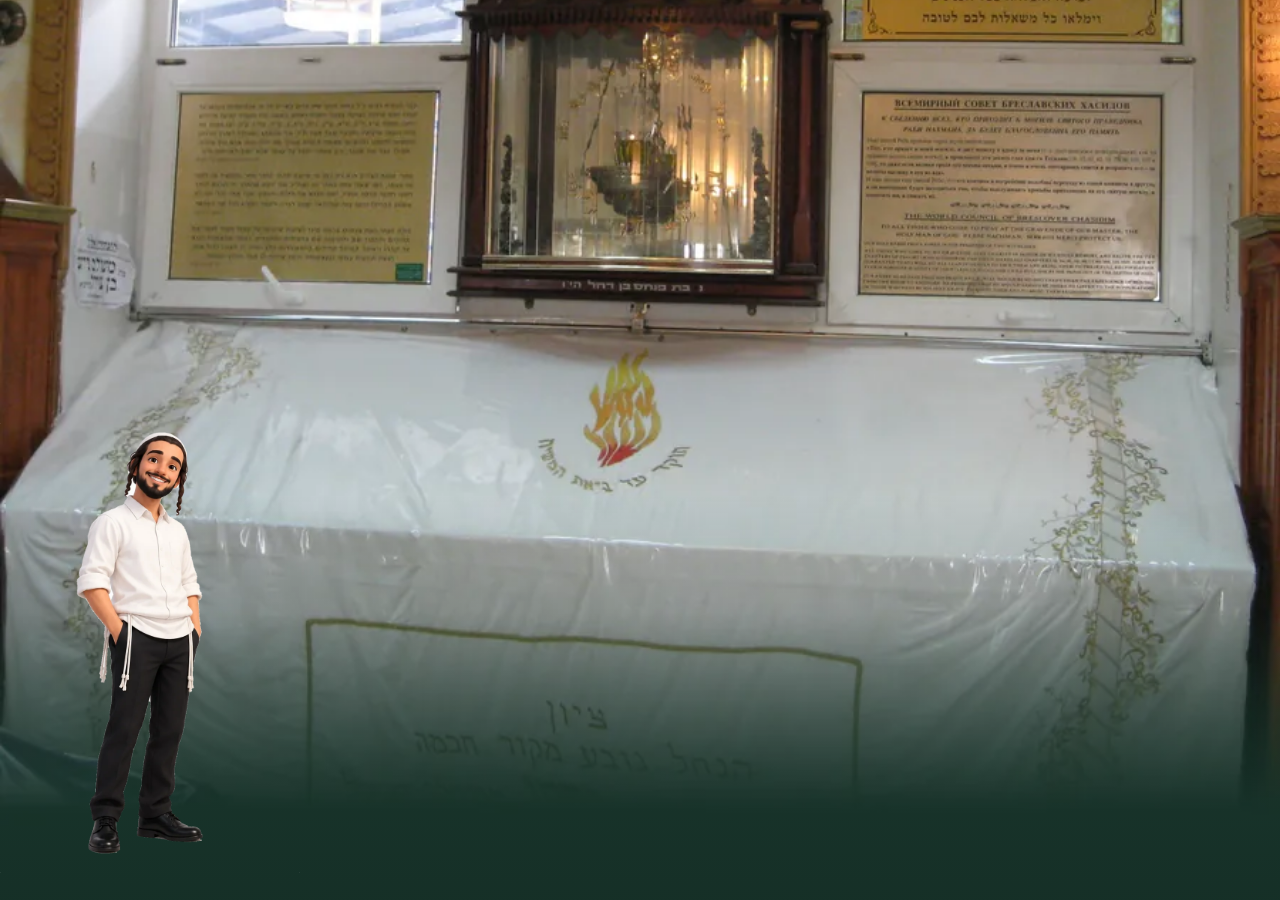
==== index.html @ 5dc8d41c "Site construit depuis 2afda8a347c8e7535dade6f2050751f21b7c078f (main)" ====
<!doctype html>
<html lang="fr" data-mode="auto" data-fond="vert" data-accent="vert">
<head>
  <meta charset="utf-8">
  <meta name="viewport" content="width=device-width, initial-scale=1, viewport-fit=cover">
  <!-- Aucune ressource ne vient d'ailleurs que de ce site : rien ne quitte le téléphone.
       'unsafe-inline' pour les styles seulement : WebKit refuse sinon les styles
       internes de son propre lecteur audio. Un style ne charge rien hors du site. -->
  <meta http-equiv="Content-Security-Policy"
        content="default-src 'self'; img-src 'self' data:; media-src 'self' blob:; style-src 'self' 'unsafe-inline'; script-src 'self'; connect-src 'self' https://api.adsbdb.com; object-src 'none'; base-uri 'self'; form-action 'none'">
  <meta name="referrer" content="no-referrer">
  <title>MyHitbodedut</title>
  <meta name="apple-mobile-web-app-capable" content="yes">
  <meta name="mobile-web-app-capable" content="yes">
  <meta name="apple-mobile-web-app-title" content="MyHitbodedut">
  <meta name="apple-mobile-web-app-status-bar-style" content="default">
  <meta name="theme-color" content="#F4F7F2" media="(prefers-color-scheme: light)">
  <meta name="theme-color" content="#101A16" media="(prefers-color-scheme: dark)">
  <link rel="manifest" href="manifest.webmanifest">
  <link rel="apple-touch-icon" href="icones/apple-touch-icon.png">
  <link rel="icon" href="icones/icon-192.png">
  <link rel="stylesheet" href="palettes.css">
  <link rel="stylesheet" href="app.css">
  <script type="module" src="js/app.js"></script>
</head>
<body>
  <!-- L'écran d'ouverture (15/10) : le 'hassid devant le tziyoun de Rabbi Na'hman, une seconde
       et demie, au démarrage seulement (app.js). Photo : façade du היכל הציון, fournie par
       le porteur le 15/10 (retouchée par IA). -->
  <div id="ouverture" aria-hidden="true"><img class="fond" src="img/scene_ouverture_tombe.webp" alt=""><img class="hassid" src="img/char_debout.webp" alt=""></div>
  <div id="app"></div>
  <noscript>MyHitbodedut</noscript>
</body>
</html>
---- palettes.css ----
/* Construit par web/tools/palettes.mjs depuis les ressources Android. Ne pas modifier. */
:root {
  --brand: #16775A;
  --brand-dark: #173C32;
  --mint: #DFF5E8;
  --ouverture: #DFF5E8;
  --ouverture-fond: #1E3A30;
  --warning: #A8561F;
  --ink: #172B27;
  --muted: #5E706A;
  --paper: #F4F7F2;
  --card: #FFFFFF;
  --line: #DCE7DF;
  --white: #FFFFFF;
  --on-brand: #FFFFFF;
  --on-plate: #16775A;
  --stage-soft: #F1FAF4;
  --day-done: #16775A;
  --day-todo: #EDF2EE;
  --day-exempt: #F3EEE2;
  --ring-week: #2E7DB3;
  --ring-streak: #B8780F;
  --ring-week-on-dark: #8CCBF2;
  --ring-streak-on-dark: #F0C46A;
  --warning-wash: rgba(198, 107, 45, 0.122);
  --lecture-nuit-fond: #000000;
  --lecture-nuit-texte: #F2F0EA;
  --lecture-nuit-discret: #A3A8A5;
  --lecture-nuit-titre: #D6C28C;
  --danger: #B3261E;
  --boussole-or: #B8891A;
  --icone-fond-vert: #DFF5E8;
  --icone-fond-bleu: #DDEBFA;
  --icone-fond-violet: #ECE3F7;
  --icone-fond-bordeaux: #F8E1E5;
  --icone-fond-ambre: #FBEFD6;
  --icone-fond-turquoise: #D9F3F5;
}
@media (prefers-color-scheme: dark) {
:root[data-mode="auto"] {
  --brand: #6CD3A8;
  --warning: #E8A062;
  --ink: #E6EFE9;
  --muted: #9CB0A6;
  --paper: #101A16;
  --card: #1A2B24;
  --line: #2C4239;
  --on-brand: #0D1A15;
  --day-todo: #22382F;
  --day-exempt: #36322A;
  --warning-wash: rgba(232, 160, 98, 0.200);
  --ring-week: #6FB7E8;
  --ring-streak: #E8B45C;
  --danger: #F2B8B5;
  --boussole-or: #E0B84A;
}
}
:root[data-mode="sombre"] {
  --brand: #6CD3A8;
  --warning: #E8A062;
  --ink: #E6EFE9;
  --muted: #9CB0A6;
  --paper: #101A16;
  --card: #1A2B24;
  --line: #2C4239;
  --on-brand: #0D1A15;
  --day-todo: #22382F;
  --day-exempt: #36322A;
  --warning-wash: rgba(232, 160, 98, 0.200);
  --ring-week: #6FB7E8;
  --ring-streak: #E8B45C;
  --danger: #F2B8B5;
  --boussole-or: #E0B84A;
}
:root[data-fond="blanc"] {
  --paper: #F5F5F5;
  --card: #FFFFFF;
  --line: #E2E2E2;
  --ink: #1C1C1E;
  --muted: #6B6B70;
  --day-todo: #EEEEEE;
}
@media (prefers-color-scheme: dark) {
:root[data-mode="auto"][data-fond="blanc"] {
  --paper: #121212;
  --card: #1E1E1E;
  --line: #333333;
  --ink: #EDEDED;
  --muted: #A3A3A3;
  --day-todo: #2A2A2A;
}
}
:root[data-mode="sombre"][data-fond="blanc"] {
  --paper: #121212;
  --card: #1E1E1E;
  --line: #333333;
  --ink: #EDEDED;
  --muted: #A3A3A3;
  --day-todo: #2A2A2A;
}
:root[data-fond="sable"] {
  --paper: #F7F1E6;
  --card: #FFFCF6;
  --line: #E8DDCB;
  --ink: #2B241A;
  --muted: #75695A;
  --day-todo: #F0E8DA;
}
@media (prefers-color-scheme: dark) {
:root[data-mode="auto"][data-fond="sable"] {
  --paper: #17130D;
  --card: #241E16;
  --line: #3A3125;
  --ink: #EFE7DA;
  --muted: #B3A792;
  --day-todo: #2E271D;
}
}
:root[data-mode="sombre"][data-fond="sable"] {
  --paper: #17130D;
  --card: #241E16;
  --line: #3A3125;
  --ink: #EFE7DA;
  --muted: #B3A792;
  --day-todo: #2E271D;
}
:root[data-fond="bleu"] {
  --paper: #F1F5FA;
  --card: #FFFFFF;
  --line: #D9E2EE;
  --ink: #16233A;
  --muted: #627187;
  --day-todo: #E8EEF6;
}
@media (prefers-color-scheme: dark) {
:root[data-mode="auto"][data-fond="bleu"] {
  --paper: #0F1621;
  --card: #18222F;
  --line: #2A3647;
  --ink: #E4EBF4;
  --muted: #9DABBD;
  --day-todo: #1F2B3B;
}
}
:root[data-mode="sombre"][data-fond="bleu"] {
  --paper: #0F1621;
  --card: #18222F;
  --line: #2A3647;
  --ink: #E4EBF4;
  --muted: #9DABBD;
  --day-todo: #1F2B3B;
}
:root[data-fond="rose"] {
  --paper: #FAF2F3;
  --card: #FFFFFF;
  --line: #EEDCE0;
  --ink: #2E1A1E;
  --muted: #80646A;
  --day-todo: #F5E8EA;
}
@media (prefers-color-scheme: dark) {
:root[data-mode="auto"][data-fond="rose"] {
  --paper: #1A1113;
  --card: #261A1D;
  --line: #3D2A2F;
  --ink: #F2E6E8;
  --muted: #BAA0A6;
  --day-todo: #30222A;
}
}
:root[data-mode="sombre"][data-fond="rose"] {
  --paper: #1A1113;
  --card: #261A1D;
  --line: #3D2A2F;
  --ink: #F2E6E8;
  --muted: #BAA0A6;
  --day-todo: #30222A;
}
:root[data-fond="contraste"] {
  --paper: #FFFFFF;
  --card: #FFFFFF;
  --line: #767676;
  --ink: #000000;
  --muted: #2B2B2B;
  --day-todo: #E6E6E6;
}
@media (prefers-color-scheme: dark) {
:root[data-mode="auto"][data-fond="contraste"] {
  --paper: #000000;
  --card: #0A0A0A;
  --line: #8C8C8C;
  --ink: #FFFFFF;
  --muted: #DADADA;
  --day-todo: #1C1C1C;
}
}
:root[data-mode="sombre"][data-fond="contraste"] {
  --paper: #000000;
  --card: #0A0A0A;
  --line: #8C8C8C;
  --ink: #FFFFFF;
  --muted: #DADADA;
  --day-todo: #1C1C1C;
}
:root[data-accent="bleu"] {
  --brand: #1D5FA8;
  --brand-dark: #16304F;
  --mint: #DDEBFA;
  --on-brand: #FFFFFF;
  --on-plate: #1D5FA8;
  --stage-soft: #F1F6FD;
  --day-done: #1D5FA8;
}
@media (prefers-color-scheme: dark) {
:root[data-mode="auto"][data-accent="bleu"] {
  --brand: #8AB8F0;
  --brand-dark: #16304F;
  --mint: #DDEBFA;
  --on-brand: #0B1830;
  --on-plate: #1D5FA8;
  --stage-soft: #F1F6FD;
  --day-done: #1D5FA8;
}
}
:root[data-mode="sombre"][data-accent="bleu"] {
  --brand: #8AB8F0;
  --brand-dark: #16304F;
  --mint: #DDEBFA;
  --on-brand: #0B1830;
  --on-plate: #1D5FA8;
  --stage-soft: #F1F6FD;
  --day-done: #1D5FA8;
}
:root[data-accent="violet"] {
  --brand: #6A3FA0;
  --brand-dark: #33224D;
  --mint: #ECE3F7;
  --on-brand: #FFFFFF;
  --on-plate: #6A3FA0;
  --stage-soft: #F7F2FC;
  --day-done: #6A3FA0;
}
@media (prefers-color-scheme: dark) {
:root[data-mode="auto"][data-accent="violet"] {
  --brand: #C3A6EC;
  --brand-dark: #33224D;
  --mint: #ECE3F7;
  --on-brand: #1A1030;
  --on-plate: #6A3FA0;
  --stage-soft: #F7F2FC;
  --day-done: #6A3FA0;
}
}
:root[data-mode="sombre"][data-accent="violet"] {
  --brand: #C3A6EC;
  --brand-dark: #33224D;
  --mint: #ECE3F7;
  --on-brand: #1A1030;
  --on-plate: #6A3FA0;
  --stage-soft: #F7F2FC;
  --day-done: #6A3FA0;
}
:root[data-accent="bordeaux"] {
  --brand: #9B2C3F;
  --brand-dark: #4A1820;
  --mint: #F8E1E5;
  --on-brand: #FFFFFF;
  --on-plate: #9B2C3F;
  --stage-soft: #FDF3F5;
  --day-done: #9B2C3F;
}
@media (prefers-color-scheme: dark) {
:root[data-mode="auto"][data-accent="bordeaux"] {
  --brand: #F09AAA;
  --brand-dark: #4A1820;
  --mint: #F8E1E5;
  --on-brand: #2A0A10;
  --on-plate: #9B2C3F;
  --stage-soft: #FDF3F5;
  --day-done: #9B2C3F;
}
}
:root[data-mode="sombre"][data-accent="bordeaux"] {
  --brand: #F09AAA;
  --brand-dark: #4A1820;
  --mint: #F8E1E5;
  --on-brand: #2A0A10;
  --on-plate: #9B2C3F;
  --stage-soft: #FDF3F5;
  --day-done: #9B2C3F;
}
:root[data-accent="ambre"] {
  --brand: #8A5700;
  --brand-dark: #4A3410;
  --mint: #FBEFD6;
  --on-brand: #FFFFFF;
  --on-plate: #8A5700;
  --stage-soft: #FEF9EE;
  --day-done: #8A5700;
}
@media (prefers-color-scheme: dark) {
:root[data-mode="auto"][data-accent="ambre"] {
  --brand: #F2C46B;
  --brand-dark: #4A3410;
  --mint: #FBEFD6;
  --on-brand: #2A1D05;
  --on-plate: #8A5700;
  --stage-soft: #FEF9EE;
  --day-done: #8A5700;
}
}
:root[data-mode="sombre"][data-accent="ambre"] {
  --brand: #F2C46B;
  --brand-dark: #4A3410;
  --mint: #FBEFD6;
  --on-brand: #2A1D05;
  --on-plate: #8A5700;
  --stage-soft: #FEF9EE;
  --day-done: #8A5700;
}
:root[data-accent="turquoise"] {
  --brand: #0B6E77;
  --brand-dark: #11393D;
  --mint: #D9F3F5;
  --on-brand: #FFFFFF;
  --on-plate: #0B6E77;
  --stage-soft: #F0FAFB;
  --day-done: #0B6E77;
}
@media (prefers-color-scheme: dark) {
:root[data-mode="auto"][data-accent="turquoise"] {
  --brand: #6FD6DE;
  --brand-dark: #11393D;
  --mint: #D9F3F5;
  --on-brand: #062426;
  --on-plate: #0B6E77;
  --stage-soft: #F0FAFB;
  --day-done: #0B6E77;
}
}
:root[data-mode="sombre"][data-accent="turquoise"] {
  --brand: #6FD6DE;
  --brand-dark: #11393D;
  --mint: #D9F3F5;
  --on-brand: #062426;
  --on-plate: #0B6E77;
  --stage-soft: #F0FAFB;
  --day-done: #0B6E77;
}
---- app.css ----
/*
  L'apparence de l'application Android, en CSS. Les couleurs viennent de
  palettes.css (construit depuis colors.xml et palettes.xml) ; les mesures
  reprennent les dp d'Android en px CSS, qui ont la même taille à l'œil.

  Aucune police n'est chargée : celle du système, comme sur Android. Sur
  iPhone, l'hébreu s'affiche ainsi dans la police hébraïque d'iOS.
*/

/* La police des textes saints en hébreu (res/font/hebreu_serif.xml) : Noto Serif Hebrew,
   SIL Open Font License 1.1 (polices/OFL-NotoSerifHebrew.txt). */
/* La police des textes (12/10), au choix dans le bouton « Aa » : voir appliquerPolice (app.js). */
:root { --police-texte: "Hebreu Serif", "Noto Serif Hebrew", "Times New Roman", serif; }
@font-face { font-family: "Hebreu Serif"; font-weight: 400; font-display: swap; src: url(polices/hebreu_serif_regular.woff2) format("woff2"); }
/* Les lignes d'état de l'accueil (10/10) : Varela Round, fichier d'origine, OFL (polices/OFL-VarelaRound.txt). */
@font-face { font-family: "Varela Round"; font-weight: 400; font-display: swap; src: url(polices/varela_round.ttf) format("truetype"); }
@font-face { font-family: "Hebreu Serif"; font-weight: 700; font-display: swap; src: url(polices/hebreu_serif_bold.woff2) format("woff2"); }
@font-face { font-family: "Frank Ruhl Libre"; font-weight: 300 900; font-display: swap; src: url(polices/frank_ruhl.ttf) format("truetype"); }
@font-face { font-family: "David Libre"; font-weight: 400; font-display: swap; src: url(polices/david_libre.ttf) format("truetype"); }
@font-face { font-family: "David Libre"; font-weight: 700; font-display: swap; src: url(polices/david_libre_bold.ttf) format("truetype"); }
@font-face { font-family: "Noto Rashi Hebrew"; font-weight: 100 900; font-display: swap; src: url(polices/noto_rashi.ttf) format("truetype"); }
@font-face { font-family: "Miriam Libre"; font-weight: 400 700; font-display: swap; src: url(polices/miriam_libre.ttf) format("truetype"); }
.statut:not(.titre), .serie, .detail { font-family: "Varela Round", system-ui, sans-serif; }
.chizuk-he, .lecture .psaume, .lecture .psaume-titre, .siddour .priere, .siddour .consigne, .nom-he, .signet { font-family: var(--police-texte); }

* { box-sizing: border-box; }

:root { color-scheme: light; }
:root[data-mode="sombre"] { color-scheme: dark; }
@media (prefers-color-scheme: dark) { :root[data-mode="auto"] { color-scheme: dark; } }

html, body { margin: 0; height: 100%; }
body {
  background: var(--paper);
  color: var(--ink);
  font: 15px/1.4 -apple-system, BlinkMacSystemFont, "Segoe UI", Roboto, "Noto Sans Hebrew", "Arial Hebrew", sans-serif;
  -webkit-text-size-adjust: 100%;
  -webkit-tap-highlight-color: transparent;
  overscroll-behavior: none;
  /* Un appui long ne sélectionne pas le texte (Copier, Rechercher…) : comme
     sur Android, les textes de l'application se lisent, ils ne se copient pas. */
  -webkit-user-select: none;
  user-select: none;
  -webkit-touch-callout: none;
}
input, textarea { -webkit-user-select: text; user-select: text; }
button { font: inherit; color: inherit; }

#app { height: 100%; display: flex; flex-direction: column; }

/* --- Écran et défilement ------------------------------------------------- */
.ecran { flex: 1; display: flex; flex-direction: column; min-height: 0; }
.defile {
  /* overflow-x : en hébreu, sous Safari, la zone débordait de quelques pixels en largeur
     (barre horizontale sur Mac, page qui glisse de côté sur iPhone) — vu le 03/11. Seule la
     page défile en hauteur ; les rangées qui défilent de côté le font chacune chez elle. */
  flex: 1; overflow-y: auto; overflow-x: hidden; -webkit-overflow-scrolling: touch;
  padding-top: env(safe-area-inset-top);
}
.contenu {
  width: 100%; max-width: 560px; margin: 0 auto;
  padding: 20px calc(16px + env(safe-area-inset-right)) 24px calc(16px + env(safe-area-inset-left));
}
[hidden] { display: none !important; }

/* --- En-tête d'un écran secondaire ---------------------------------------- */
.barre {
  display: flex; align-items: center; gap: 4px;
  padding: calc(8px + env(safe-area-inset-top)) 8px 4px;
  max-width: 560px; margin: 0 auto; width: 100%;
}
.barre h1 { font-size: 22px; margin: 0; font-weight: 700; }
.retour {
  width: 44px; height: 44px; border: 0; background: none; border-radius: 20px;
  display: grid; place-items: center; cursor: pointer; color: var(--brand);
}
.retour::before {
  content: ""; width: 22px; height: 22px; background: currentColor;
  -webkit-mask: url(icones/ic_chevron.svg) center / contain no-repeat;
  mask: url(icones/ic_chevron.svg) center / contain no-repeat;
  transform: scaleX(-1);
}
[dir="rtl"] .retour::before { transform: none; }

/* --- Accueil -------------------------------------------------------------------- */
.marque { color: var(--muted); font-size: 13px; letter-spacing: 0.08em; }
.salut { margin-top: 8px; font-size: 26px; font-weight: 700; }
.statut { margin-top: 4px; color: var(--muted); font-size: 15px; }
.statut.titre { color: var(--ink); font-size: 20px; font-weight: 700; }
.serie { display: flex; gap: 8px; color: var(--muted); font-size: 15px; }
.serie { font-variant-numeric: tabular-nums; }
.serie .separateur { flex: none; }
/* La ligne de série passe à la ligne plutôt que d'être coupée (comme status_total, Android). */
.serie { flex-wrap: wrap; row-gap: 0; }
.serie .total { flex: 0 1 auto; min-width: 0; }
.detail { margin-top: 4px; color: var(--brand); font-size: 16px; }

.jauge { position: relative; width: 260px; height: 260px; margin: 18px auto 0; }
/* Écran haut : les anneaux prennent la place libre (values-h720dp). */
@media (min-height: 720px) { .jauge { width: 292px; height: 292px; } .jauge .plaque { inset: 38px; } }
/* Écran bas (iPhone SE, petits Android ; 15/10) : des anneaux plus petits, pour
   que « Commencer » se voie au-dessus des onglets sans défiler. */
@media (max-height: 640px) {
  .jauge { width: 176px; height: 176px; margin-top: 4px; } .jauge .plaque { inset: 26px; padding: 4px 8px 0px; }
  /* Le titre de l'accueil sur deux lignes au plus (polices du CI, plus larges : 15/10). */
  .statut.titre { font-size: 18px; }
}
.jauge svg { position: absolute; inset: 0; width: 100%; height: 100%; }
[dir="rtl"] .jauge svg { transform: scaleX(-1); }
.jauge .piste { stroke: var(--day-todo); }
/* La piste vide prend la couleur de son anneau, très pâle (AnneauxDessin.TEINTE_PISTE). */
.jauge .anneau-jour .piste { stroke: color-mix(in srgb, var(--brand) 22%, var(--day-todo)); }
.jauge .anneau-semaine .piste { stroke: color-mix(in srgb, var(--ring-week) 22%, var(--day-todo)); }
.jauge .anneau-serie .piste { stroke: color-mix(in srgb, var(--ring-streak) 22%, var(--day-todo)); }
.jauge .anneau-jour .arc { stroke: var(--brand); }
.jauge .anneau-semaine .arc { stroke: var(--ring-week); }
.jauge .anneau-serie .arc { stroke: var(--ring-streak); }
.jauge .arc.second-tour { filter: brightness(0.72); }
.jauge .anneau.efface { opacity: 0.28; }
.jauge .anneau { transition: opacity 250ms; cursor: pointer; }
.jauge .arc { transition: stroke-dashoffset 900ms cubic-bezier(0.2, 0.7, 0.3, 1); }
@media (prefers-reduced-motion: reduce) { .jauge .arc, .jauge .anneau { transition: none; } }
/* 34px : trois anneaux de 8, deux écarts de 3, et un peu d'air. */
.plaque {
  position: absolute; inset: 34px; border-radius: 50%; overflow: hidden; border: 0;
  background: var(--stage-soft); padding: 12px 12px 4px; cursor: pointer;
}
.plaque img { width: 100%; height: 100%; object-fit: contain; display: block; transform-origin: 50% 100%; }
.plaque img.salut { animation: salut 640ms ease-out var(--sauts, 1); }
/* Le centre des anneaux tourne comme une pièce, et montre vos chiffres (Plaque). */
.plaque.sortie { animation: plaque-sortie 140ms ease-in forwards; }
.plaque.entree { animation: plaque-entree 200ms ease-out; }
@keyframes plaque-sortie { from { transform: perspective(600px) rotateY(0); } to { transform: perspective(600px) rotateY(90deg); } }
@keyframes plaque-entree { from { transform: perspective(600px) rotateY(-90deg); } to { transform: perspective(600px) rotateY(0); } }
.plaque .face { height: 100%; display: flex; flex-direction: column; align-items: center; justify-content: center; padding-bottom: 8px; text-align: center; }
.face-valeur { font-size: 30px; font-weight: 700; line-height: 1.1; color: var(--ink); white-space: nowrap; font-variant-numeric: tabular-nums; }
.face-valeur.valeur-jour { color: var(--brand); }
.face-valeur.valeur-semaine { color: var(--ring-week); }
.face-valeur.valeur-serie { color: var(--ring-streak); }
.face-legende { margin-top: 0px; font-size: 12px; line-height: 1.3; color: var(--muted); }
/* La fête d'un anneau fermé : la jauge bat deux fois. */
.jauge.fete { animation: fete 440ms ease-out 2; }
@keyframes fete {
  0% { transform: none; }
  40% { transform: scale(1.07); }
  100% { transform: none; }
}
@media (prefers-reduced-motion: reduce) { .jauge.fete { animation: none; } }
@keyframes salut {
  0% { transform: none; }
  35% { transform: translateY(-10px) scale(1.04, 1.06) rotate(-3deg); }
  70% { transform: translateY(0) rotate(3deg); }
  100% { transform: none; }
}
@media (prefers-reduced-motion: reduce) { .plaque img.salut { animation: none; } }
.jauge-legende { margin-top: 4px; text-align: center; color: var(--muted); font-size: 16px; }
.jauge-legende.legende-jour { color: var(--brand); }
.jauge-legende.legende-semaine { color: var(--ring-week); }
.jauge-legende.legende-serie { color: var(--ring-streak); }

.principal {
  display: block; width: 100%; margin-top: 16px; padding: 16px 16px;
  border: 0; border-radius: 999px; background: var(--brand); color: var(--on-brand);
  font-size: 17px; font-weight: 600; cursor: pointer;
}
.principal:active { filter: brightness(0.92); }

.pastilles {
  display: flex; gap: 8px; margin: 12px -16px 0; padding: 0 16px;
  overflow-x: auto; scrollbar-width: none;
  /* Un fondu aux bords : la rangée qui déborde se lit comme une rangée qui défile. */
  -webkit-mask-image: linear-gradient(to right, transparent 0, #000 16px, #000 calc(100% - 28px), transparent 100%);
  mask-image: linear-gradient(to right, transparent 0, #000 16px, #000 calc(100% - 28px), transparent 100%);
}
.pastilles::-webkit-scrollbar { display: none; }
.pastille {
  flex: none; display: flex; align-items: center; gap: 4px; min-height: 40px; padding: 0 12px;
  border: 1px solid var(--line); border-radius: 999px; background: var(--card); cursor: pointer;
  font-size: 13px;
}
.pastille .libelle { color: var(--muted); }
.pastille .valeur {
  color: var(--brand); font-weight: 700; max-width: 160px;
  overflow: hidden; text-overflow: ellipsis; white-space: nowrap;
}

.semaine { display: flex; margin-top: 16px; }
.jour {
  flex: 1; margin: 0 2px; padding: 8px 0; border-radius: 12px; background: var(--day-todo);
  display: flex; flex-direction: column; align-items: center;
}
.jour .nom { color: var(--muted); font-size: 11px; }
.jour .marque-jour { margin-top: 0px; color: var(--ink); font-size: 16px; font-weight: 700; min-height: 22px; font-variant-numeric: tabular-nums; }
.jour.avenir .marque-jour { color: var(--muted); }
.jour.aujourdhui { box-shadow: inset 0 0 0 1.5px var(--brand); }
.jour.fait { background: var(--day-done); }
.jour.fait .nom, .jour.fait .marque-jour { color: var(--white); }
/* Un jour fait se touche : sa durée remplace le ✓ (14/10). */
button.jour { font: inherit; border: 0; cursor: pointer; }
.jour.montre-duree .marque-jour { font-size: 13px; white-space: nowrap; }
.jour.exempte { background: var(--day-exempt); }
.jour.repos .marque-jour { color: var(--brand); }

.texte-bouton {
  display: block; width: 100%; margin-top: 4px; padding: 12px; border: 0; background: none;
  color: var(--brand); font-weight: 600; font-size: 15px; cursor: pointer; border-radius: 999px;
}

/* --- Cartes et lignes ----------------------------------------------------------- */
.titre-ecran { font-size: 24px; font-weight: 700; margin: 0; }
.section {
  margin: 16px 0 0; color: var(--muted); font-size: 12px; letter-spacing: 0.08em; text-transform: uppercase;
}
.carte {
  margin-top: 12px; padding: 8px 16px; background: var(--card);
  border: 1px solid var(--line); border-radius: 20px;
}
.section + .carte { margin-top: 8px; }
.ligne {
  display: flex; align-items: center; gap: 12px; width: 100%; min-height: 56px; padding: 8px 0;
  border: 0; background: none; text-align: start; cursor: pointer;
}
.ligne + .ligne { border-top: 1px solid var(--line); }
.ligne .corps { flex: 1; min-width: 0; }
button.corps { border: 0; background: none; padding: 0; text-align: start; cursor: pointer; }
.ligne .nom { font-size: 16px; color: var(--ink); }
.ligne .etat { font-size: 13px; color: var(--muted); margin-top: 0px; }
.chevron {
  flex: none; width: 22px; height: 22px; background: var(--brand);
  -webkit-mask: url(icones/ic_chevron.svg) center / contain no-repeat;
  mask: url(icones/ic_chevron.svg) center / contain no-repeat;
}
[dir="rtl"] .chevron { transform: scaleX(-1); }
/* Ce que la version web ne sait pas encore faire : visible, mais inerte. */
.a-venir { opacity: 0.45; pointer-events: none; }

/* --- Interrupteur, curseur ------------------------------------------------------- */
.interrupteur {
  flex: none; appearance: none; -webkit-appearance: none; margin: 0;
  width: 52px; height: 32px; border-radius: 16px; background: var(--line); position: relative; cursor: pointer;
  transition: background 150ms;
}
.interrupteur::after {
  content: ""; position: absolute; top: 4px; inset-inline-start: 4px; width: 24px; height: 24px;
  border-radius: 50%; background: var(--card); box-shadow: 0 1px 2px rgba(0, 0, 0, 0.3);
  transition: inset-inline-start 150ms;
}
.interrupteur:checked { background: var(--brand); }
.interrupteur:checked::after { inset-inline-start: 24px; background: var(--on-brand); }
input[type="range"] { width: 100%; accent-color: var(--brand); }

.indice { color: var(--muted); font-size: 13px; margin: 4px 0 0; }

/* --- Morceaux ------------------------------------------------------------------------ */
.morceau.choisi .nom { color: var(--brand); font-weight: 700; }
.ecouter {
  flex: none; border: 1px solid var(--line); background: var(--card); color: var(--brand);
  border-radius: 999px; padding: 4px 12px; font-size: 13px; font-weight: 600; cursor: pointer;
}
.ecouter[aria-pressed="true"] { background: var(--brand); color: var(--on-brand); border-color: var(--brand); }
/* Le crayon (item_track.xml) : renommer, ou retirer un morceau ajouté. */
.renommer {
  flex: none; display: grid; place-items: center; width: 44px; height: 44px; margin-inline-end: -8px;
  border: 0; border-radius: 50%; background: none; color: var(--muted); cursor: pointer;
}
.renommer svg { width: 20px; height: 20px; }
.ajouter-morceau { width: 100%; margin-top: 12px; }
.feuille input[type="password"] { margin-top: 8px; }
.feuille input[type="text"], .feuille input[type="password"] {
  width: 100%; font: inherit; font-size: 18px; padding: 12px; border-radius: 12px;
  border: 1px solid var(--line); background: var(--paper); color: var(--ink);
}
.feuille .actions .neutre { margin-inline-end: auto; }

/* --- Onglets ------------------------------------------------------------------------- */
.onglets {
  display: flex; background: var(--card); border-top: 1px solid var(--line);
  padding-bottom: env(safe-area-inset-bottom);
}
.onglets { justify-content: center; }
.onglet {
  flex: 1; max-width: 186px; display: flex; flex-direction: column; align-items: center; gap: 4px;
  padding: 8px 0 8px; border: 0; background: none; color: var(--muted); font-size: 12px; cursor: pointer;
}
.onglet .icone {
  width: 56px; height: 30px; border-radius: 12px; display: grid; place-items: center;
}
/* Cinq onglets depuis le journal (02/11) : sur le plus petit téléphone (320 px), « Aujourd’hui »
   en gras ne tenait plus dans ses 64 px. */
@media (max-width: 374px) { .onglet { font-size: 10.5px; letter-spacing: -0.01em; } }
.onglet .icone::before {
  content: ""; width: 24px; height: 24px; background: currentColor;
  -webkit-mask: var(--icone) center / contain no-repeat; mask: var(--icone) center / contain no-repeat;
}
.onglet[aria-current="page"] { color: var(--brand); font-weight: 600; }
.onglet[aria-current="page"] .icone { background: var(--line); }
.onglet[data-onglet="aujourdhui"] { --icone: url(icones/ic_nav_today_off.svg); }
.onglet[data-onglet="textes"] { --icone: url(icones/ic_nav_texts_off.svg); }
.onglet[data-onglet="journal"] { --icone: url(icones/ic_nav_journal_off.svg); }
.onglet[data-onglet="reglages"] { --icone: url(icones/ic_nav_settings_off.svg); }
.onglet[data-onglet="zmanim"] { --icone: url(icones/ic_nav_zmanim_off.svg); }
/* L'onglet actif : le dessin plein (ic_nav_*_on), comme sur Android. */
.onglet[aria-current="page"][data-onglet="aujourdhui"] { --icone: url(icones/ic_nav_today_on.svg); }
.onglet[aria-current="page"][data-onglet="textes"] { --icone: url(icones/ic_nav_texts_on.svg); }
.onglet[aria-current="page"][data-onglet="journal"] { --icone: url(icones/ic_nav_journal_on.svg); }
.onglet[aria-current="page"][data-onglet="reglages"] { --icone: url(icones/ic_nav_settings_on.svg); }

/* Grand écran (tablette couchée, ordinateur) : les onglets passent en colonne
   sur le côté, au début de la ligne (à droite en hébreu), et l'accueil
   s'élargit. Sur téléphone, rien ne change : la barre reste en bas, ses
   onglets resserrés au milieu comme le contenu. */
/* Le téléphone couché y a droit aussi : la hauteur y est trop rare pour une barre en bas. */
@media (min-width: 900px), (orientation: landscape) and (max-height: 500px) {
  .ecran.avec-onglets { flex-direction: row; }
  .ecran.avec-onglets .onglets {
    order: -1; flex: none; flex-direction: column; justify-content: flex-start; gap: 8px; width: 104px;
    border-top: 0; border-inline-end: 1px solid var(--line);
    padding: calc(20px + env(safe-area-inset-top)) 0 calc(12px + env(safe-area-inset-bottom));
    padding-inline-start: env(safe-area-inset-left);
  }
  .ecran.avec-onglets .onglet { flex: none; max-width: none; padding: 8px 0; }
  .ecran.avec-onglets .contenu { max-width: 720px; }
  .toast { bottom: calc(24px + env(safe-area-inset-bottom)); }
}

/* Téléphone couché : les anneaux à côté de l'en-tête et des actions, pour que
   le bouton « Commencer » se voie sans faire défiler. */
@media (orientation: landscape) and (max-height: 500px) {
  .accueil {
    /* Colonne des anneaux bornée (15/10) : « auto » la calait sur la légende la plus longue,
       sans retour à la ligne, et l'en-tête de droite se retrouvait écrasé (WebKit, CI). */
    display: grid; grid-template-columns: minmax(0, 220px) minmax(0, 1fr); grid-template-areas: "jauge tete" "jauge actions";
    column-gap: 24px; align-items: start; padding-top: 12px; padding-bottom: 12px;
  }
  .accueil-tete { grid-area: tete; }
  .accueil-jauge { grid-area: jauge; align-self: center; }
  .accueil-actions { grid-area: actions; }
  .accueil .jauge { width: 196px; height: 196px; margin-top: 0; }
  .accueil .jauge .plaque { inset: 30px; }
  .accueil .principal { margin-top: 12px; padding-block: 12px; }
  .accueil .semaine { margin-top: 12px; }

  /* La séance : la scène et le minuteur à gauche ; à droite, le bouton
     principal d'abord, puis les durées, et le mot de chizuk en dernier. */
  .seance .contenu { display: grid; grid-template-columns: minmax(0, 1fr) minmax(0, 1fr); column-gap: 24px; align-items: start; }
  .seance-actions { padding-top: 16px; }
  .seance-actions .principal { margin-top: 0; }
  .seance-actions .durees { margin-top: 12px; }

  /* Le bravo : la scène de danse se resserre pour laisser voir « Continuer ». */
  .bravo .scene.danse { min-height: 150px; }
}

/* --- Feuille de choix (les AlertDialog d'Android) --------------------------------------- */
.voile {
  position: fixed; inset: 0; background: rgba(0, 0, 0, 0.4); display: flex; align-items: flex-end;
  justify-content: center; z-index: 45; /* au-dessus du mini-lecteur (30) et des écrans plein cadre (40) */
}
.feuille {
  width: 100%; max-width: 560px; max-height: 80%; overflow-y: auto; background: var(--card);
  border-radius: 20px 20px 0 0; padding: 18px 18px calc(12px + env(safe-area-inset-bottom));
}
.feuille h2 { font-size: 18px; margin: 0 0 8px; }
.feuille .choix {
  display: block; width: 100%; text-align: start; padding: 12px 4px; border: 0; background: none;
  font-size: 16px; cursor: pointer; border-top: 1px solid var(--line);
}
.feuille .choix[aria-checked="true"] { color: var(--brand); font-weight: 700; }
.feuille input[type="number"] {
  width: 100%; font: inherit; font-size: 18px; padding: 12px; border-radius: 12px;
  border: 1px solid var(--line); background: var(--paper); color: var(--ink);
}
.feuille .actions { display: flex; justify-content: flex-end; gap: 8px; margin-top: 12px; }
.feuille .actions button {
  border: 0; background: none; color: var(--brand); font-weight: 600; padding: 8px 12px; min-height: 44px; cursor: pointer;
}

/* --- Séance (activity_session.xml) ------------------------------------------------ */
.seance { background: var(--brand-dark); color: var(--mint); }
.seance .barre { color: var(--mint); padding-bottom: 0; }
.seance .retour { color: var(--mint); }
.seance .contenu { text-align: center; padding-top: 0; }
.seance-titre { font-size: 13px; letter-spacing: 0.14em; color: var(--mint); }
/* La plaque claire sous le personnage : le fond blanc des illustrations s'y fond. */
.scene { margin-top: 16px; padding: 8px; background: var(--mint); border-radius: 20px; }
.seance .scene img { display: block; width: 100%; height: 130px; object-fit: contain; }
@media (min-height: 480px) { .seance .scene img { height: 190px; } }
.decompte { margin-top: 16px; color: var(--white); font-size: 56px; font-weight: 700; font-variant-numeric: tabular-nums; }
.legende { margin: 8px 0 0; color: var(--mint); font-size: 15px; }
.legende.petite { margin-top: 4px; font-size: 13px; }
.texte-clair {
  display: block; width: 100%; margin-top: 4px; padding: 12px; border: 0; background: none;
  color: var(--mint); font-size: 15px; font-weight: 600; cursor: pointer; border-radius: 999px;
}
.durees { display: grid; grid-template-columns: repeat(3, 1fr); gap: 4px; margin-top: 16px; }
.duree {
  padding: 8px 4px; border: 1px solid color-mix(in srgb, var(--mint) 45%, transparent); border-radius: 999px;
  background: none; color: var(--mint); font-size: 13px; font-weight: 600; cursor: pointer; white-space: nowrap;
}
.seance .principal { margin-top: 24px; padding: 12px 16px; font-size: 16px; }
/* Le bouton principal juste sous le minuteur, debout comme couché (demande
   du 11/10) : « Commencer » ou « Terminer » se voit sans défiler. Le sujet
   et les durées suivent, le mot de 'hizouk en dernier. */
.seance-actions { display: flex; flex-direction: column; }
.seance-actions .principal { order: -1; }
.seance-actions .chizuk, .seance-actions .blocage { order: 2; }

/* --- Carte de ’hizouk (view_chizuk.xml) ---------------------------------------------- */
.chizuk {
  margin-top: 16px; padding: 16px; text-align: start; color: var(--ink);
  background: var(--card); border: 1px solid var(--line); border-radius: 20px;
}
.chizuk-tete { display: flex; align-items: center; gap: 12px; }
.chizuk-art { flex: none; width: 64px; height: 64px; border-radius: 12px; background: var(--stage-soft); padding: 4px; }
.chizuk-art img { width: 100%; height: 100%; object-fit: contain; display: block; }
.chizuk-moment { margin: 0; color: var(--brand); font-size: 14px; font-weight: 700; }
.chizuk-he, .chizuk-trad { margin: 12px 0 0; overflow: hidden; line-height: 1.35; }
.chizuk-he { --corps-max: 19; height: 108px; color: var(--ink); text-align: start; }
.chizuk-trad { --corps-max: 15; height: 84px; margin-top: 0; color: var(--muted); }
@media (min-height: 480px) { .chizuk-he { height: 150px; } .chizuk-trad { height: 116px; } }
.chizuk hr { border: 0; border-top: 1px solid var(--line); margin: 8px 0; }
.chizuk-ref { margin: 8px 0 0; color: var(--muted); font-size: 11px; white-space: nowrap; overflow: hidden; text-overflow: ellipsis; }
.chizuk.compacte .chizuk-he { --corps-max: 17; height: 96px; }
.chizuk.compacte .chizuk-trad { --corps-max: 14; height: 72px; }

/* --- La hitbodedout guidée (view_hitbodedut.xml, 02/11) ------------------------------
   La carte de ’hizouk, en plus petit : un repère, pas un programme. Elle reste visible
   dans la pratique calme, comme sur Android (avec le minuteur et « Terminer »). */
.guide {
  order: 2; margin-top: 16px; padding: 12px 16px; text-align: start; color: var(--ink);
  background: var(--card); border: 1px solid var(--line); border-radius: 20px;
}
.guide-tete { display: flex; align-items: center; gap: 12px; }
.guide-art { flex: none; width: 54px; height: 64px; border-radius: 12px; background: var(--stage-soft); padding: 4px; }
.guide-art img { width: 100%; height: 100%; object-fit: contain; display: block; }
.guide-entete { flex: 1; min-width: 0; }
.guide-pas { display: inline-block; padding: 4px 8px; border-radius: 999px; background: var(--mint); color: var(--on-plate); font-size: 11px; }
.guide-he { margin: 4px 0 0; font-family: var(--police-texte); font-size: 17px; font-weight: 700; color: var(--ink); text-align: start; }
.guide-titre { margin: 12px 0 0; color: var(--brand); font-size: 15px; font-weight: 700; }
.guide-invite { margin: 4px 0 0; color: var(--muted); font-size: 14px; line-height: 1.45; }
.guide-sujet { margin: 6px 0 0; color: var(--ink); font-size: 15px; line-height: 1.45; }
/* La source, posée à droite en toute langue (layoutDirection="rtl" d'Android). */
.guide-source { margin: 8px 0 0; color: var(--muted); font-size: 11px; text-align: right; }
.guide-boutons { display: flex; justify-content: space-between; gap: 12px; margin-top: 4px; }
.guide-boutons button {
  min-height: 44px; padding: 8px 4px; border: 0; background: none; color: var(--brand);
  font: inherit; font-size: 14px; cursor: pointer; border-radius: 999px;
}
.guide-boutons .guide-suivant { font-weight: 700; }
.guide-boutons .guide-cache { visibility: hidden; }
/* La ligne de version, au pied des réglages (app_version). */
.version-app { margin: 16px 0 0; text-align: center; color: var(--muted); font-size: 12px; }

/* --- Bravo (activity_celebration.xml) ----------------------------------------------- */
.bravo .contenu { display: flex; flex-direction: column; align-items: stretch; min-height: 100%; text-align: center; padding-top: calc(22px + env(safe-area-inset-top)); }
.bravo .defile { padding-top: 0; }
.scene.danse { position: relative; flex: 1; min-height: 200px; max-height: 420px; padding: 12px; overflow: hidden; margin-top: 0; }
.danseur { position: absolute; inset: 32px 14px 14px; transform-origin: 50% 100%; }
.danseur img { position: absolute; inset: 0; width: 100%; height: 100%; object-fit: contain; }
.pose-b { opacity: 0; }
.note { position: absolute; color: var(--on-plate); pointer-events: none; }
.bravo-titre { margin: 24px 0 0; font-size: 30px; font-weight: 700; color: var(--ink); }
.bravo-sous-titre { margin: 4px 0 0; font-size: 16px; color: var(--muted); }
.bravo .principal { margin-top: 24px; padding: 12px 16px; font-size: 16px; }

/* --- Boîtes de dialogue ------------------------------------------------------------ */
.feuille .message { margin: 0; color: var(--muted); font-size: 15px; }
.feuille textarea {
  width: 100%; font: inherit; font-size: 16px; padding: 12px; border-radius: 12px; resize: vertical;
  border: 1px solid var(--line); background: var(--paper); color: var(--ink);
}
.note-art { display: block; width: 100%; height: 120px; object-fit: contain; margin-bottom: 8px; }

/* --- Message bref (Toast) ------------------------------------------------------------ */
.toast {
  position: fixed; left: 50%; bottom: calc(90px + env(safe-area-inset-bottom)); transform: translateX(-50%);
  max-width: calc(100% - 32px); padding: 12px 16px; border-radius: 999px; z-index: 20;
  background: var(--ink); color: var(--paper); font-size: 14px; text-align: center;
}

/* --- Tehilim (TehilimActivity, TehilimLectureActivity) --------------------------------- */
.grille-psaumes { display: grid; grid-template-columns: repeat(5, 1fr); gap: 4px; margin-top: 8px; }
.case-psaume {
  height: 48px; border: 0; border-radius: 12px; background: var(--day-todo); color: var(--ink);
  font-size: 16px; font-variant-numeric: tabular-nums; cursor: pointer;
}
.case-psaume:active { filter: brightness(0.94); }
.lecture .psaume-titre { margin: 24px 0 4px; color: var(--brand); font-size: calc(20px * var(--echelle, 1)); font-weight: 700; text-align: start; }
.lecture .psaume-titre:first-of-type { margin-top: 8px; }
/* Un chapitre de livre n'est construit qu'en approchant de l'écran (02/11, remplirAuDefilement).
   Un bloc fermé : la marge mise en tête pendant un geste (ancrerChapitres) ne change pas la
   fusion des marges du premier titre ; sinon le texte sautait de 24 px.
   Sans content-visibility (03/11) : WebKit mettait en page ces chapitres plus tard, de lui-même,
   et le texte sautait pendant l'élan ; les construire à l'approche suffit à tenir la mémoire. */
.lecture .livre-chapitre { display: flow-root; }
/* L'ancrage est fait à la main (ancrerChapitres), pareil partout : pas en double avec Chromium. */
.defile.defile-livre { overflow-anchor: none; }
.lecture .livre-chapitre + .livre-chapitre .psaume-titre:first-of-type { margin-top: 24px; }
.lecture .verset { margin: 0 0 18px; color: var(--ink); font-size: calc(19px * var(--echelle, 1)); line-height: 1.75; text-align: start; }
.lecture .verset .num { color: var(--muted); font-size: 0.7em; }
.lecture-nav { display: flex; gap: 12px; padding: 8px 16px calc(12px + env(safe-area-inset-bottom)); background: var(--paper); }
@media (min-width: 600px) { .lecture-nav { padding-inline: calc((100% - 560px) / 2 + 16px); } }
.lecture-nav button { flex: 1; margin: 0; }
.secondaire {
  display: block; width: 100%; padding: 12px 16px; border: 1px solid var(--line); border-radius: 999px;
  background: var(--card); color: var(--brand); font-size: 16px; font-weight: 700; cursor: pointer;
}
.lecture-nav .principal, .lecture-nav .secondaire { padding: 12px 12px; font-size: 15px; }

/* --- Siddour (SiddurActivity, SiddurLectureActivity) ------------------------------------ */
.ligne-he .nom-he { font-size: 22px; color: var(--ink); text-align: start; }
.siddour .priere { margin: 0 0 30px; color: var(--ink); font-size: calc(19px * var(--echelle, 1)); line-height: 1.75; text-align: start; }
.siddour .consigne { margin: 30px 0 8px; color: var(--muted); font-size: calc(12px * var(--echelle, 1)); line-height: 1.5; text-align: start; }
.siddour small { font-size: 0.8em; }

/* --- Le Tikoun d'un trait (TikkunFlowActivity) ---------------------------------------------- */
.lecture .paragraphe { font-size: calc(18px * var(--echelle, 1)); }
.lecture .arret { margin: 0 0 8px; color: var(--muted); font-size: calc(15px * var(--echelle, 1)); line-height: 1.6; text-align: start; }
/* La formule de la kavana : un tableau de lettres, centré. */
.lecture .formule { font-size: calc(20px * var(--echelle, 1)); text-align: center; white-space: pre-line; }

/* --- Une source de la bibliothèque (LibraryEntryActivity) ----------------------------------- */
.source-tete {
  display: flex; align-items: center; gap: 12px; padding: 16px 16px;
  background: var(--brand-dark); color: var(--white); border-radius: 20px;
}
.source-titres { flex: 1; min-width: 0; display: flex; flex-direction: column; align-items: flex-start; }
.badge { margin-bottom: 8px; padding: 4px 12px; border-radius: 999px; background: rgba(255, 255, 255, 0.2); color: var(--white); font-size: 11px; }
.source-titre { align-self: stretch; margin: 0; font-size: 21px; line-height: 1.35; font-weight: 700; color: var(--white); text-align: start; }
.source-ref { margin: 4px 0 0; color: var(--mint); font-size: 13px; }
.plateau-source { width: 72px; height: 88px; padding: 4px; }
.carte-texte { margin-top: 12px; padding: 16px; }
.lecture .paragraphe-source { margin: 24px 0 0; font-size: calc(17px * var(--echelle, 1)); line-height: 1.75; }
.lecture .paragraphe-source:first-child { margin-top: 0; }
.lien-sefaria { text-align: center; text-decoration: none; padding: 12px 16px; font-size: 15px; }

/* --- Bandeau (bg_hero) : l'en-tête aux couleurs de l'application ------------------------ */
.avec-bandeau .defile { padding-top: 0; }
.bandeau {
  flex: none; display: flex; align-items: center; gap: 4px;
  background: var(--brand-dark); color: var(--white); border-radius: 0 0 28px 28px;
  padding-top: calc(14px + env(safe-area-inset-top)); padding-bottom: 16px;
  padding-inline: calc(6px + env(safe-area-inset-left)) calc(16px + env(safe-area-inset-right));
}
/* Sur grand écran, le fond va d'un bord à l'autre ; ce qu'il porte s'aligne sur la colonne du contenu. */
@media (min-width: 600px) { .bandeau { padding-inline: calc((100% - 560px) / 2 + 6px) calc((100% - 560px) / 2 + 16px); } }
.bandeau .retour { align-self: flex-start; margin-top: -8px; color: var(--white); }
.bandeau-corps { flex: 1; min-width: 0; }
.bandeau h1 { margin: 0; font-size: 24px; line-height: 1.25; font-weight: 700; color: var(--white); }
.bandeau-sous-titre { margin: 4px 0 0; color: var(--mint); font-size: 14px; line-height: 1.35; }
/* Le nusah, posé sur le bandeau : un voile clair, quelle que soit la couleur choisie (bg_hero_chip). */
.puce-bandeau {
  margin-top: 8px; display: inline-flex; align-items: center; gap: 4px; min-height: 36px; max-width: 100%;
  padding-inline: 12px 8px; border-radius: 999px; cursor: pointer;
  background: rgba(255, 255, 255, 0.15); border: 1px solid rgba(255, 255, 255, 0.35); color: var(--white); font-size: 14px;
}
.puce-bandeau span { overflow: hidden; text-overflow: ellipsis; white-space: nowrap; }
.puce-bandeau svg { flex: none; width: 20px; height: 20px; }
.puce-bandeau:active { background: rgba(255, 255, 255, 0.25); }
.puce-bandeau:focus-visible { outline: 2px solid var(--white); outline-offset: 2px; }

/* Le personnage sur son panneau clair (bg_stage) : le fond blanc des illustrations s'y fond. */
.plateau { flex: none; display: block; padding: 4px; background: var(--mint); border-radius: 20px; }
.plateau img { display: block; width: 100%; height: 100%; object-fit: contain; }
.plateau-bandeau { width: 64px; height: 78px; padding: 4px; }

/* --- La liste du siddour (SiddurActivity, 04/10) ------------------------------------------ */
.liste-siddour { padding-top: 0; }
.serif-he, .maintenant-he, .livre-he, .source-titre { font-family: var(--police-texte); }
.maintenant {
  display: flex; align-items: center; gap: 16px; width: 100%; margin-top: 16px;
  padding: 12px; padding-inline-end: 16px; text-align: start; cursor: pointer; color: inherit;
  background: var(--card); border: 1px solid var(--line); border-radius: 20px;
}
.plateau-maintenant { width: 72px; height: 86px; }
.maintenant-corps { flex: 1; min-width: 0; display: flex; flex-direction: column; }
.maintenant-libelle { font-size: 12px; letter-spacing: 0.06em; text-transform: uppercase; color: var(--brand); }
.maintenant-he { padding-top: 0px; font-size: 26px; line-height: 1.3; color: var(--ink); text-align: start; }
.maintenant-mot { font-size: 13px; color: var(--muted); text-align: start; }
.maintenant-trad { font-size: 14px; color: var(--muted); }

.livres { display: grid; grid-template-columns: 1fr 1fr; gap: 8px; margin-top: 8px; }
.livre {
  display: flex; flex-direction: column; align-items: center; padding: 12px 12px; cursor: pointer; color: inherit; text-align: center;
  background: var(--card); border: 1px solid var(--line); border-radius: 20px;
}
.plateau-livre { width: 56px; height: 66px; }
.livre-he { padding-top: 8px; font-size: 19px; line-height: 1.3; color: var(--ink); }
.livre-trad { font-size: 13px; color: var(--muted); }
.maintenant:active, .livre:active, .ligne-he:active { filter: brightness(0.96); }

/* Le nom du groupe en hébreu, à la couleur choisie ; sa traduction à côté. */
.entete-groupe {
  display: flex; flex-wrap: wrap; align-items: baseline; column-gap: 8px; margin: 24px 4px 0;
  font-size: 17px; line-height: 1.3; font-weight: 700; color: var(--brand);
}
.entete-trad { font-size: 13px; font-weight: 400; color: var(--muted); }
.sous-entete {
  display: flex; flex-wrap: wrap; align-items: baseline; column-gap: 8px; margin: 12px 4px 0;
  font-size: 16px; line-height: 1.3; font-weight: 700; color: var(--ink);
}
.entete-groupe + .carte, .sous-entete + .carte { margin-top: 8px; }
.carte-sections { padding: 0px 0; padding-inline: 16px 12px; }
.ligne-he { min-height: 60px; padding: 8px 0; }
.ligne-he .corps { display: flex; flex-direction: column; }
.ligne-he .nom-he { font-size: 20px; line-height: 1.35; color: var(--ink); text-align: start; }

/* --- Choix du nusah : trois boutons radio (setSingleChoiceItems) ---------------------------- */
.feuille .choix-radio { display: flex; align-items: center; gap: 12px; }
.choix-radio .radio {
  flex: none; width: 22px; height: 22px; border-radius: 50%; border: 2px solid var(--muted); display: grid; place-items: center;
}
.choix-radio[aria-checked="true"] .radio { border-color: var(--brand); }
.choix-radio[aria-checked="true"] .radio::after { content: ""; width: 10px; height: 10px; border-radius: 50%; background: var(--brand); }
.sources { margin-top: 16px; font-size: 12px; }

/* --- Le bouton de lecture (ReglagesLecture) : aux couleurs de l'utilisateur ----------------- */
.ecran.lu { position: relative; }
.lu-zone { position: relative; flex: 1; min-height: 0; display: flex; flex-direction: column; }
.niveau { position: absolute; top: 6px; bottom: 90px; right: 3px; width: 3px; border-radius: 3px; background: color-mix(in srgb, var(--brand) 14%, transparent); opacity: 0; transition: opacity .4s ease-out; pointer-events: none; }
.niveau.visible { opacity: 1; transition-duration: .1s; }
.niveau-curseur { position: absolute; left: 0; right: 0; border-radius: 3px; background: color-mix(in srgb, var(--brand) 66%, transparent); }
/* Le bas du texte passe au-dessus du bouton, jamais dessous. */
.lu-zone .lecture, .lu-zone.reglable .contenu { padding-bottom: 84px; }
.lecture-ctrl {
  position: absolute; left: 50%; bottom: 16px; z-index: 5; transform: translateX(-50%);
  display: flex; flex-direction: column; align-items: center; max-width: calc(100% - 16px);
}
.lu-zone.sans-pied .lecture-ctrl { bottom: calc(16px + env(safe-area-inset-bottom)); }
.lecture-pastille, .lecture-barre {
  border: 0; background: var(--brand); color: var(--on-brand);
  box-shadow: 0 2px 6px rgba(0, 0, 0, 0.18), 0 1px 2px rgba(0, 0, 0, 0.12);
}
.lecture-pastille {
  height: 36px; padding: 0 12px; border-radius: 20px; cursor: pointer;
  font: 700 15px/1 -apple-system, BlinkMacSystemFont, "Segoe UI", Roboto, sans-serif; letter-spacing: 0.02em;
  transition: opacity 200ms ease, transform 200ms ease;
}
.lecture-pastille.cachee { opacity: 0; transform: translateY(24px); pointer-events: none; }
.lecture-barre {
  height: 48px; padding: 0 4px; border-radius: 20px; display: flex; align-items: center; gap: 0;
  max-width: 100%; overflow-x: auto; scrollbar-width: none;
  animation: lecture-ouvre 160ms ease-out;
}
.lecture-barre::-webkit-scrollbar { display: none; }
@keyframes lecture-ouvre { from { opacity: 0; transform: scale(0.92); } to { opacity: 1; transform: none; } }
@media (prefers-reduced-motion: reduce) { .lecture-pastille, .lecture-barre { transition: none; animation: none; } }
.lecture-barre button {
  flex: none; height: 40px; min-width: 38px; padding: 0 8px; border: 0; border-radius: 20px;
  background: none; color: inherit; display: grid; place-items: center; cursor: pointer;
  font-size: 15px; font-weight: 700; white-space: nowrap;
}
.lecture-barre button:active { background: color-mix(in srgb, var(--on-brand) 16%, transparent); }
.lecture-barre button:disabled { opacity: 0.4; cursor: default; }
.lecture-barre .lettres { font-family: -apple-system, BlinkMacSystemFont, "Segoe UI", Roboto, sans-serif; }
.lecture-barre .taille { min-width: 56px; font-weight: 600; font-variant-numeric: tabular-nums; }
.lecture-barre .icone-bouton { padding: 0; width: 40px; }
.lecture-barre svg { width: 22px; height: 22px; }
.lecture-barre button[aria-pressed="true"] { background: var(--on-brand); color: var(--brand); }
.lecture-barre .lecture-nusah-bouton { font-weight: 600; font-size: 14px; padding: 0 8px; }
.lecture-barre .lecture-nusah-bouton[aria-expanded="true"] { background: color-mix(in srgb, var(--on-brand) 20%, transparent); }
.lecture-sep { flex: none; width: 1px; height: 22px; margin: 0 4px; background: var(--on-brand); opacity: 0.35; }
.lecture-barre button:focus-visible, .lecture-pastille:focus-visible { outline: 2px solid var(--on-brand); outline-offset: -4px; }
.lecture-nusah {
  margin-bottom: 8px; min-width: 200px; padding: 4px 0;
  background: var(--card); border: 1px solid var(--line); border-radius: 12px; overflow: hidden;
  box-shadow: 0 4px 14px rgba(0, 0, 0, 0.2);
}
.lecture-nusah button {
  display: flex; align-items: center; gap: 8px; width: 100%; padding: 12px 16px; border: 0; background: none;
  color: var(--ink); text-align: start; font-size: 15px; cursor: pointer;
}
.lecture-nusah .coche { flex: none; width: 20px; height: 20px; color: var(--brand); }
.lecture-nusah .coche svg { width: 20px; height: 20px; display: block; }
.lecture-nusah button[aria-checked="true"] { color: var(--brand); font-weight: 700; }

/* Le message « bouton masqué », avec son action. */
.toast.toast-action { display: flex; align-items: center; gap: 12px; width: max-content; padding: 8px 8px 8px 16px; border-radius: 20px; text-align: start; }
[dir="rtl"] .toast.toast-action { padding: 8px 16px 8px 8px; }
.toast-action button {
  flex: none; border: 0; border-radius: 20px; padding: 8px 12px; cursor: pointer;
  background: var(--brand); color: var(--on-brand); font-size: 14px; font-weight: 700;
}

/* --- La lecture de nuit : fond noir, lettres claires ------------------------------------ */
/* La bande de signets du siddour (10/10) : discrète, du ton de la page, un
   trait fin dessous ; seule la section en cours se marque d'une pastille pâle. */
.signets {
  position: relative; flex: none; display: flex; gap: 0px; overflow-x: auto; padding: 4px 8px;
  background: var(--paper); border-bottom: 1px solid color-mix(in srgb, var(--muted) 25%, transparent);
  scrollbar-width: none; -webkit-overflow-scrolling: touch;
}
.signets::-webkit-scrollbar { display: none; }
.signet {
  flex: none; margin: 0; min-height: 44px; padding: 4px 8px; border: 0; border-radius: 999px; background: none;
  color: var(--muted); font-size: 14px; line-height: 1.4; white-space: nowrap; cursor: pointer;
}
.signet[aria-current="true"] { color: var(--brand); background: color-mix(in srgb, var(--brand) 14%, transparent); }
.ecran.lu.nuit .signets { background: var(--lecture-nuit-fond, #000); border-bottom-color: color-mix(in srgb, var(--lecture-nuit-discret, #A3A8A5) 25%, transparent); }
.ecran.lu.nuit .signet { color: var(--lecture-nuit-discret, #A3A8A5); }
.ecran.lu.nuit .signet[aria-current="true"] { color: var(--lecture-nuit-titre, #D6C28C); background: color-mix(in srgb, var(--lecture-nuit-titre, #D6C28C) 15%, transparent); }
/* Les ajouts du jour (10/10) : en évidence ; les autres, repliés derrière une flèche. */
.lecture .note-ajouts { margin-top: -4px; }
.ajout.du-jour {
  margin: 4px -8px 8px; padding: 4px 8px 0px; border-radius: 12px;
  border-inline-start: 3px solid var(--brand); background: color-mix(in srgb, var(--brand) 8%, transparent);
  animation: ajout-lueur 1.8s ease-out 1;
}
/* À l'ouverture du texte, l'ajout du jour s'éclaire une fois, puis se pose. */
@keyframes ajout-lueur {
  0% { background: color-mix(in srgb, var(--brand) 0%, transparent); }
  35% { background: color-mix(in srgb, var(--brand) 20%, transparent); }
  100% { background: color-mix(in srgb, var(--brand) 8%, transparent); }
}
.ajout-etiquette { display: flex; flex-wrap: wrap; align-items: center; gap: 4px 8px; margin: 4px 0 0px; color: var(--brand); font-size: 12px; font-weight: 600; letter-spacing: .02em; }
.ajout-pastille { padding: 2px 8px; border-radius: 999px; background: var(--brand); color: var(--on-brand); }
/* Les ajouts repliés (19/10) : un bandeau franc, un chevron qui tourne, un panneau qui glisse. */
.ajout.replie { margin: 8px 0 12px; }
.replie-bouton {
  display: flex; align-items: center; gap: 12px; width: 100%; min-height: 56px; margin: 0; padding: 10px 16px;
  border: 1px solid color-mix(in srgb, var(--brand) 22%, transparent); border-radius: 16px;
  background: color-mix(in srgb, var(--brand) 6%, transparent); color: var(--muted);
  font: inherit; font-size: 14px; text-align: start; cursor: pointer;
  transition: background .2s ease, border-radius .25s ease, transform .12s ease;
}
.replie-bouton:hover { background: color-mix(in srgb, var(--brand) 11%, transparent); }
.replie-bouton:active { transform: scale(.985); }
.replie-bouton:focus-visible, .replie-bas:focus-visible { outline: 2px solid var(--brand); outline-offset: 2px; }
.replie-icone {
  flex: none; display: grid; place-items: center; width: 30px; height: 30px; border-radius: 50%;
  background: color-mix(in srgb, var(--brand) 14%, transparent); color: var(--brand);
  transition: transform .3s cubic-bezier(.2,.7,.2,1);
}
.replie-icone svg { width: 20px; height: 20px; }
.replie-bouton .replie-icone { transform: rotate(-90deg); }
:root[dir="rtl"] .replie-bouton .replie-icone { transform: rotate(90deg); }
.replie-bouton[aria-expanded="true"] .replie-icone, :root[dir="rtl"] .replie-bouton[aria-expanded="true"] .replie-icone { transform: none; }
.replie-texte { display: flex; flex-direction: column; gap: 2px; min-width: 0; }
.replie-nom { color: var(--ink); font-size: 15px; font-weight: 600; }
.replie-etat { font-size: 12.5px; }
.ajout.ouvert .replie-bouton { border-end-start-radius: 0; border-end-end-radius: 0; border-bottom-color: transparent; background: color-mix(in srgb, var(--brand) 12%, transparent); }
.ajout-corps {
  overflow: clip; padding: 8px 12px 0; border: 1px solid color-mix(in srgb, var(--brand) 22%, transparent); border-top: 0;
  border-radius: 0 0 16px 16px; background: color-mix(in srgb, var(--brand) 4%, transparent);
}
.replie-bas {
  display: flex; align-items: center; justify-content: center; gap: 6px; width: 100%; min-height: 48px; margin: 4px 0 0; padding: 8px;
  border: 0; border-top: 1px dashed color-mix(in srgb, var(--brand) 25%, transparent); background: none;
  color: var(--brand); font: inherit; font-size: 14px; font-weight: 600; cursor: pointer;
}
.replie-bas .replie-icone { width: 24px; height: 24px; background: none; transform: rotate(180deg); }
.ajout-corps .hors-jour { opacity: .9; }
.hors-jour { opacity: .55; }
@media (prefers-reduced-motion: reduce) {
  .ajout.du-jour { animation: none; }
  .replie-bouton, .replie-icone { transition: none; }
}
.seul-carte { margin: 8px 0 16px; padding: 14px 16px; border-radius: 16px; border: 1px solid color-mix(in srgb, var(--brand) 22%, transparent);
  background: color-mix(in srgb, var(--brand) 6%, transparent); }
.seul-etiquette { display: inline-block; margin: 0 0 6px; padding: 2px 10px; border-radius: 999px; font-size: 12px; font-weight: 600;
  background: color-mix(in srgb, var(--brand) 14%, transparent); color: var(--brand); }
.seul-consigne { margin: 0 0 6px; color: var(--muted); font-size: calc(13px * var(--echelle, 1)); line-height: 1.6; }
.seul-texte { margin: 0; font-family: var(--police-texte); font-size: calc(19px * var(--echelle, 1)); line-height: 1.75; color: var(--ink); }
.ecran.lu.nuit .seul-carte { border-color: color-mix(in srgb, var(--lecture-nuit-titre, #D6C28C) 30%, transparent); background: color-mix(in srgb, var(--lecture-nuit-titre, #D6C28C) 6%, transparent); }
.ecran.lu.nuit .seul-etiquette { color: var(--lecture-nuit-titre, #D6C28C); background: color-mix(in srgb, var(--lecture-nuit-titre, #D6C28C) 15%, transparent); }
.ecran.lu.nuit .seul-consigne { color: var(--lecture-nuit-discret, #A3A8A5); }
.ecran.lu.nuit .seul-texte { color: var(--lecture-nuit-texte, #F2F0EA); }
.indice-jour {
  display: inline-block; margin: -0px 0 8px; padding: 4px 12px; border-radius: 999px;
  background: color-mix(in srgb, var(--brand) 14%, transparent); color: var(--brand); font-size: 12px;
}
.ecran.lu.nuit .ajout.du-jour { border-inline-start-color: var(--lecture-nuit-titre, #D6C28C); background: color-mix(in srgb, var(--lecture-nuit-titre, #D6C28C) 10%, transparent); }
.ecran.lu.nuit .ajout-etiquette, .ecran.lu.nuit .replie-icone, .ecran.lu.nuit .replie-bas { color: var(--lecture-nuit-titre, #D6C28C); }
.ecran.lu.nuit .ajout-pastille { background: var(--lecture-nuit-titre, #D6C28C); color: var(--lecture-nuit-fond, #000); }
.ecran.lu.nuit .replie-bouton { color: var(--lecture-nuit-discret, #A3A8A5); border-color: color-mix(in srgb, var(--lecture-nuit-titre, #D6C28C) 30%, transparent); background: color-mix(in srgb, var(--lecture-nuit-titre, #D6C28C) 7%, transparent); }
.ecran.lu.nuit .ajout.ouvert .replie-bouton { background: color-mix(in srgb, var(--lecture-nuit-titre, #D6C28C) 13%, transparent); border-bottom-color: transparent; }
.ecran.lu.nuit .replie-icone { background: color-mix(in srgb, var(--lecture-nuit-titre, #D6C28C) 15%, transparent); }
.ecran.lu.nuit .replie-bas .replie-icone { background: none; }
.ecran.lu.nuit .ajout-corps { border-color: color-mix(in srgb, var(--lecture-nuit-titre, #D6C28C) 30%, transparent); background: color-mix(in srgb, var(--lecture-nuit-titre, #D6C28C) 4%, transparent); }
.ecran.lu.nuit .replie-bas { border-top-color: color-mix(in srgb, var(--lecture-nuit-titre, #D6C28C) 30%, transparent); }
.ecran.lu.nuit .replie-nom { color: var(--lecture-nuit-texte, #F2F0EA); }
.renvoi-jour { display: block; width: 100%; margin: 4px 0 16px; padding: 12px 12px; border: 0; border-radius: 12px; text-align: start; cursor: pointer;
  font: inherit; font-family: var(--police-texte); font-size: calc(16px * var(--echelle, 1)); font-weight: 700;
  color: var(--brand); background: color-mix(in srgb, var(--brand) 11%, transparent); }
.ecran.lu.nuit .renvoi-jour { color: var(--lecture-nuit-titre, #D6C28C); background: color-mix(in srgb, var(--lecture-nuit-titre, #D6C28C) 15%, transparent); }
.ecran.lu.nuit .indice-jour { color: var(--lecture-nuit-titre, #D6C28C); background: color-mix(in srgb, var(--lecture-nuit-titre, #D6C28C) 15%, transparent); }
.ecran.lu.nuit { background: var(--lecture-nuit-fond, #000); color: var(--lecture-nuit-texte, #F2F0EA); }
.ecran.lu.nuit .barre h1 { color: var(--lecture-nuit-texte, #F2F0EA); }
.siddour .priere > b.premier-mot { font-size: 1.25em; }
.saut { display: block; height: 10px; }
.ecran.lu.nuit .lecture .verset, .ecran.lu.nuit .siddour .priere { color: var(--lecture-nuit-texte, #F2F0EA); }
.ecran.lu.nuit .lecture .psaume-titre { color: var(--lecture-nuit-titre, #D6C28C); }
.ecran.lu.nuit .siddour .consigne, .ecran.lu.nuit .indice, .ecran.lu.nuit .lecture .verset .num, .ecran.lu.nuit .lecture .arret { color: var(--lecture-nuit-discret, #A3A8A5); }
.ecran.lu.nuit .lecture-nav { background: var(--lecture-nuit-fond, #000); }
.ecran.lu.nuit .lecture-nav .secondaire { background: none; border-color: color-mix(in srgb, var(--lecture-nuit-texte, #F2F0EA) 25%, transparent); }
/* Sur le noir, la couleur de l'utilisateur s'éclaircit pour rester lisible. */
.ecran.lu.nuit .retour, .ecran.lu.nuit .lecture-nav .secondaire { color: color-mix(in srgb, var(--brand) 55%, var(--lecture-nuit-texte, #F2F0EA)); }
.ecran.lu.nuit .carte-texte { background: none; border-color: color-mix(in srgb, var(--lecture-nuit-texte, #F2F0EA) 18%, transparent); }

/* --- Zmanim et calendrier (10/10) --------------------------------------------- */
.carte-jour { padding: 16px; }
.jour-hebreu { margin: 0; font-family: var(--police-texte); font-size: 26px; font-weight: 700; color: var(--brand); text-align: start; }
.jour-civil { margin: 0px 0 0; color: var(--muted); font-size: 14px; }
.jour-marques { display: flex; flex-wrap: wrap; gap: 4px; margin-top: 8px; }
.jour-marques .marque { padding: 4px 8px; border-radius: 999px; background: color-mix(in srgb, var(--brand) 12%, transparent); color: color-mix(in srgb, var(--brand) 75%, var(--ink)); font-size: 13px; }
.jour-sous-titre { margin: 12px 0 0px; font-size: 12px; font-weight: 600; letter-spacing: .04em; text-transform: uppercase; color: var(--muted); }
.jour-ajouts { margin: 0; color: var(--ink); font-size: 15px; line-height: 1.5; }
.bouton-calendrier { margin: 12px 0; }
/* Écran Zmanim (14/10) : trois boutons sous le jour, puis les horaires ; Levana, hilloula, halakha après. */
.boutons-jour { display: grid; grid-template-columns: repeat(6, minmax(0, 1fr)); gap: 8px; margin: 12px 0; }
.boutons-jour > .secondaire { grid-column: span 2; }
.boutons-jour > .bouton-large { grid-column: span 3; display: inline-flex; align-items: center; justify-content: center; gap: 6px; }
.boutons-jour .secondaire { width: 100%; min-width: 0; padding: 12px 4px; font-size: 14px; white-space: normal; line-height: 1.2; }
.carte-sous-horaires { margin-top: 12px; }
.carte-sous-horaires > .levana, .carte-sous-horaires > .jour-sous-titre:first-child { margin-top: 0; }
/* Le livre de la halakha (14/10) : trois puces, une cochée. */
.puces-choix { display: flex; flex-wrap: wrap; gap: 8px; margin: 4px 0 8px; }
.puce-choix { border: 1px solid var(--line); background: transparent; border-radius: 999px; padding: 8px 12px; color: var(--ink); cursor: pointer; }
.puce-choix[aria-checked="true"] { background: var(--brand); border-color: var(--brand); color: var(--on-brand, #fff); font-weight: 600; }
.carte-zmanim { padding: 4px 16px; }
.zman { padding: 8px 0; border-bottom: 1px solid var(--line); }
.zman:last-child { border-bottom: 0; }
.zman-tete { display: flex; justify-content: space-between; align-items: baseline; gap: 12px; }
.zman-nom { color: var(--ink); font-size: 15px; }
.zman-heure { color: var(--ink); font-size: 17px; font-weight: 600; font-variant-numeric: tabular-nums; white-space: nowrap; }
.zman-methode { margin-top: 0px; color: var(--muted); font-size: 12px; }
.zman-chabbat .zman-nom, .zman-chabbat .zman-heure { color: var(--brand); }
.carte-calendrier { padding: 12px; }
.mois-tete { display: flex; align-items: center; gap: 8px; }
.mois-titres { flex: 1; text-align: center; }
.vue-calendrier { display: flex; gap: 4px; margin: 0 auto 10px; padding: 4px; width: fit-content; border-radius: 999px; background: color-mix(in srgb, var(--brand) 9%, transparent); }
.vue-calendrier button { min-height: 44px; padding: 4px 16px; border: 0; border-radius: 999px; background: none; color: var(--brand); font-size: 14px; cursor: pointer; }
.vue-calendrier button.actif { background: var(--brand); color: var(--on-brand); font-weight: 600; }
.mois-principal { margin: 0; font-weight: 700; font-size: 17px; text-transform: capitalize; }
.mois-second { margin: 0px 0 0; color: var(--brand); font-size: 14px; }
.mois-hebreu { font-family: var(--police-texte); text-align: center; }
.mois-principal.mois-hebreu { font-size: 20px; color: var(--ink); }
.mois-second.mois-hebreu { font-size: 15px; }
.mois-tete .icone-bouton { width: 40px; height: 40px; border: 0; border-radius: 999px; background: none; color: var(--brand); font-size: 26px; line-height: 1; cursor: pointer; }
.grille-jours { display: grid; grid-template-columns: repeat(7, minmax(0, 1fr)); gap: 4px; margin-top: 8px; }
.jour-initiale { text-align: center; color: var(--muted); font-size: 12px; padding-bottom: 0px; }
.case { display: flex; flex-direction: column; align-items: center; justify-content: center; min-width: 0; aspect-ratio: 1 / 1.1;
  margin: 0; padding: 0px 0; border: 0; border-radius: 8px; background: none; color: var(--ink); cursor: pointer; }
.case.vide { cursor: default; }
.case-haut { font-size: 15px; font-variant-numeric: tabular-nums; }
.case-haut.case-hebreu { font-size: 17px; }
.case-bas { font-size: 11px; color: var(--muted); font-variant-numeric: tabular-nums; white-space: nowrap; }
.case-hebreu { font-family: var(--police-texte); }
.case.chome { background: color-mix(in srgb, var(--brand) 9%, transparent); }
.case.fete .case-haut::after { content: ""; display: block; width: 5px; height: 5px; margin: 1px auto 0; border-radius: 50%; background: var(--brand); }
.case.aujourdhui .case-haut { font-weight: 700; color: var(--brand); }
.case.choisi { outline: 2px solid var(--brand); outline-offset: -2px; }
.lien-aujourdhui { display: block; margin: 10px auto 0; min-height: 44px; padding: 4px 12px; border: 0; background: none; color: var(--brand); font-weight: 600; cursor: pointer; }

/* La carte du jour (11/10) : l'illustration de fête, la hilloula, les liens. */
.jour-illustration { display: block; height: 150px; max-width: 100%; margin: 0 auto 10px; object-fit: contain; border-radius: 12px; }
.jour-hilloula { margin: 0px 0 0; font-size: 15px; }
.jour-lien { display: inline-block; margin-top: 4px; padding: 8px 0; color: var(--brand); font-weight: 700; text-decoration: none; }

/* Les paliers d'objectifs (11/10). */
.ligne-paliers { display: block; width: 100%; margin: 4px 0 0; padding: 4px 8px; background: none; border: 0; color: var(--brand); font: inherit; font-size: 15px; font-weight: 700; text-align: center; cursor: pointer; }
.carte-palier .palier-nom { margin: 0; color: var(--muted); font-size: 14px; font-weight: 700; }
.carte-palier .palier-valeur { margin: 0px 0 0; font-size: 26px; font-weight: 800; }
.palier-barre { height: 10px; margin-top: 8px; border-radius: 999px; background: color-mix(in srgb, var(--brand) 19%, transparent); overflow: hidden; }
.palier-barre > span { display: block; height: 100%; border-radius: 999px; background: var(--brand); }
.palier-prochain { margin: 8px 0 0; color: var(--brand); font-weight: 700; }
.palier-atteints { margin: 8px 0 0; color: var(--muted); font-size: 13px; }
.palier-pastilles { display: flex; gap: 4px; margin-top: 4px; overflow-x: auto; }
.palier-pastille { flex: none; padding: 4px 12px; border-radius: 999px; background: var(--brand); color: var(--on-brand); font-size: 13px; font-weight: 700; }
.palier-record { margin: 4px 0 0; }

/* L'écran des hilloulot (11/10). */
/* Réorganisé (04/11) : la recherche en tête, le jour, puis les noms en liste compacte qui se déplie. */
.ecran-hilloulot .hilloulot-recherche { display: flex; align-items: center; gap: 10px; padding: 2px 8px 2px 16px; }
.hilloulot-recherche .loupe { flex: none; width: 20px; height: 20px; color: var(--muted); }
.hilloulot-recherche .champ-recherche { flex: 1; margin: 0; border: 0; padding: 12px 4px; min-height: 48px; outline-offset: 2px; }
.hilloulot-jour { padding-block: 10px; }
.hilloulot-jour .mois-principal { font-size: 22px; }
.hilloulot-aujourdhui { display: block; margin: 4px auto 0; min-height: 40px; color: var(--brand); }
.hilloulot-compte { margin: 16px 20px 6px; color: var(--muted); font-size: 13px; }
.carte-hilloulot { padding-block: 4px; }
.hilloula-ligne + .hilloula-ligne { border-top: 1px solid var(--line, #dde); }
.hilloula-tete { display: flex; align-items: center; gap: 8px; width: 100%; min-height: 52px; padding: 10px 0; border: 0; background: none; color: inherit; font: inherit; text-align: start; }
button.hilloula-tete { cursor: pointer; }
.hilloula-textes { flex: 1; min-width: 0; display: flex; flex-direction: column; gap: 2px; }
.hilloula-tete .hilloula-nom { font-family: var(--police-texte); font-size: calc(17px * var(--echelle-texte, 1)); font-weight: 700; color: var(--ink); }
.hilloula-tete .hilloula-sous { color: var(--muted); font-size: 13px; text-align: right; }
.hilloula-chevron { flex: none; width: 10px; height: 10px; margin-inline: 6px; border-right: 2px solid var(--muted); border-bottom: 2px solid var(--muted); transform: translateY(-3px) rotate(45deg); transition: transform .15s; }
.hilloula-ligne.ouverte .hilloula-chevron { transform: translateY(2px) rotate(-135deg); }
.hilloula-fiche { padding-bottom: 14px; }
.hilloula-fiche .hilloula-description { margin: 0 0 4px; white-space: pre-line; font-family: var(--police-texte); font-size: calc(14px * var(--echelle-texte, 1)); line-height: 1.7; }
.hilloula-fiche .hilloula-bio { margin-top: 12px; }
.hilloula-fiche .hilloula-description.replie { display: -webkit-box; -webkit-box-orient: vertical; -webkit-line-clamp: 8; line-clamp: 8; overflow: hidden; }
.hilloula-fiche .hilloula-plus { display: block; margin: 4px 0 0; color: var(--brand); min-height: 40px; }
.hilloula-fiche .hilloula-source { display: block; margin: 0; padding: 9px 0; color: var(--brand); font-size: 12px; text-align: right; text-decoration: none; }
.hilloula-fiche .hilloula-source.sans-lien { color: var(--muted); padding: 3px 0; }
.hilloulot-date { display: flex; align-items: center; gap: 8px; padding-top: 10px; }
.hilloulot-date:not(:first-child) { margin-top: 6px; border-top: 2px solid var(--line, #dde); }
.hilloulot-date h2 { flex: 1; margin: 0; font-family: var(--police-texte); font-size: 16px; color: var(--brand); text-align: start; }
.hilloulot-date .lien-bouton { color: var(--brand); font-size: 13px; min-height: 40px; }
.hilloulot-date + .hilloula-ligne { border-top: 0; }

.jour-hilloula { margin: 0px 0 0; font-size: 14px; line-height: 1.55; }
.jour-hilloula-reste { display: block; color: var(--muted); font-size: 12px; }
.lien-bouton { background: none; border: 0; font: inherit; font-weight: 700; cursor: pointer; padding-inline: 0; }
.champ-recherche { width: 100%; box-sizing: border-box; margin-top: 8px; padding: 8px 12px; border: 1px solid var(--line, #ccd); border-radius: 12px; font: inherit; font-size: 16px; background: transparent; color: inherit; }
/* 16 px au moins : en dessous, l'iPhone agrandit la page au toucher du champ et ne la rend pas (02/11). */
/* Hilloulot en plus petit (14/10). */
.carte-hilloula .hilloula-nom { margin: 0; font-family: var(--police-texte); font-size: calc(18px * var(--echelle-texte, 1)); font-weight: 700; }
.carte-hilloula .hilloula-traduit { margin: 0px 0 0; color: var(--muted); font-size: 13px; }
.carte-hilloula .hilloula-annee { margin: 4px 0 0; color: var(--muted); font-size: 12px; }
.carte-hilloula .hilloula-description { margin: 8px 0 0; white-space: pre-line; font-family: var(--police-texte); font-size: calc(14px * var(--echelle-texte, 1)); line-height: 1.7; }
.carte-hilloula .hilloula-description.replie { display: -webkit-box; -webkit-box-orient: vertical; -webkit-line-clamp: 8; line-clamp: 8; overflow: hidden; }
.carte-hilloula .hilloula-plus { display: block; margin: 4px 0 0; font-weight: 700; }
.carte-hilloula .hilloula-source { display: flex; align-items: center; min-height: 44px; margin: 0; color: var(--brand); font-size: 12px; text-decoration: none; }

/* La halakha du jour (Ben Ish 'Haï, 11/10) */
.jour-halakha { margin: 0px 0 0; font-size: 16px; line-height: 1.6; display: -webkit-box; -webkit-line-clamp: 4; -webkit-box-orient: vertical; overflow: hidden; }
.carte-hilloula .halakha-source { margin: 0; font-family: var(--police-texte); font-size: calc(13px * var(--echelle-texte, 1)); font-weight: 700; color: var(--brand); }
.carte-hilloula .halakha-texte { margin: 8px 0 0; font-family: var(--police-texte); font-size: calc(18px * var(--echelle-texte, 1)); line-height: 1.85; white-space: pre-line; }
.note-halakha { margin: 12px 4px 0; font-size: 12px; color: var(--muted); text-align: center; }

/* Les trophées et les confettis (11/10) */
.bouton-trophees { display: block; width: 100%; margin: 16px 0 4px; padding: 12px 16px; border: 1.5px solid var(--brand); border-radius: 999px; background: transparent; color: var(--brand); font: inherit; font-weight: 700; cursor: pointer; }
.trophees-tete { display: flex; align-items: baseline; justify-content: space-between; gap: 8px; }
.trophees-compte { margin: 0; color: var(--brand); font-weight: 700; font-size: 14px; }
.trophees-grille { display: grid; grid-template-columns: repeat(3, minmax(0, 1fr)); gap: 16px 8px; margin-top: 12px; }
/* Les médailles (12/10) : bronze, argent, or ; gagnées en couleur, à gagner en gris avec leur progression. */
.trophee { --clair: #F0B986; --fonce: #9C5A2B; display: flex; flex-direction: column; align-items: center; text-align: center; gap: 4px; min-width: 0; }
.trophee.argent { --clair: #EEF1F4; --fonce: #8C96A0; }
.trophee.or { --clair: #F6D86B; --fonce: #B8860B; }
.trophee.platine { --clair: #F4F7FF; --fonce: #6F86A8; }
.trophee-niveau { font-size: 11px; font-weight: 700; color: var(--brand); }
/* Médaille en relief (12/10) : une tranche biseautée (dégradé conique), une face bombée (dégradé radial
   éclairé en haut à gauche), un reflet, une ombre portée ; un léger basculement au toucher. */
.trophee { perspective: 400px; }
.trophee-icone { position: relative; display: grid; place-items: center; width: 66px; height: 66px; border-radius: 50%; font-size: 30px; font-weight: 700;
  color: #8A8F94; filter: grayscale(1); opacity: .6;
  background: radial-gradient(circle at 35% 30%, #FAFAFA 0, #D9DCDF 45%, #B9BDC1 100%);
  box-shadow: inset 0 0 0 4px #C9CDD1, inset 0 0 0 6px #A9AEB3, inset 2px 3px 4px rgba(255,255,255,.7), inset -3px -4px 6px rgba(0,0,0,.18), 0 3px 6px rgba(0,0,0,.18);
  transition: transform .5s ease-out; }
.trophee-icone::after { content: ""; position: absolute; inset: 6px; border-radius: 50%; pointer-events: none;
  background: linear-gradient(140deg, rgba(255,255,255,.55) 0, rgba(255,255,255,0) 42%); }
.trophee.gagne .trophee-icone { opacity: 1; filter: none; color: var(--fonce); text-shadow: 0 1px 0 rgba(255,255,255,.6), 0 -1px 0 rgba(0,0,0,.25);
  background: radial-gradient(circle at 35% 30%, #FFFFFF 0, var(--clair) 38%, var(--fonce) 100%);
  box-shadow: inset 0 0 0 4px var(--clair), inset 0 0 0 6px var(--fonce), inset 3px 4px 5px rgba(255,255,255,.75), inset -4px -5px 8px rgba(0,0,0,.28),
    0 6px 10px color-mix(in srgb, var(--fonce) 45%, transparent), 0 2px 3px rgba(0,0,0,.25); }
.trophee.gagne:active .trophee-icone, .trophee.gagne:hover .trophee-icone { transform: rotateY(-18deg) rotateX(8deg); }
@media (prefers-reduced-motion: reduce) { .trophee-icone { transition: none; } .trophee.gagne:active .trophee-icone, .trophee.gagne:hover .trophee-icone { transform: none; } }
.trophee-nom { font-size: 13px; font-weight: 700; color: var(--muted); }
.trophee.gagne .trophee-nom { color: var(--ink); }
.trophee-desc { font-size: 11px; color: var(--muted); }
.trophee-progres { font-size: 11px; color: var(--muted); font-variant-numeric: tabular-nums; }
.trophee-barre { width: 100%; height: 8px; margin-top: 8px; border-radius: 999px; background: color-mix(in srgb, var(--muted) 30%, transparent); overflow: hidden; }
.trophee-barre.petite { width: 70%; height: 4px; margin-top: 4px; }
.trophee-barre span { display: block; height: 100%; border-radius: inherit; background: var(--brand); }
.paliers-titre { margin: 24px 0 0; text-align: center; font-size: 20px; }
.paliers-sous-titre { margin: 4px 0 0; text-align: center; color: var(--muted); }
.confettis { position: fixed; inset: 0; width: 100%; height: 100%; pointer-events: none; z-index: 1000; }

/* Réinitialiser l'application (12/10) ; partager une séance. */
.carte-reinit h3 { margin: 0 0 4px; font-size: 16px; }
.bouton-danger { width: 100%; margin-top: 8px; padding: 12px; border-radius: 12px; border: 1px solid currentColor; background: transparent; color: #B3261E; font: inherit; font-weight: 700; cursor: pointer; }
@media (prefers-color-scheme: dark) { :root[data-mode="auto"] .bouton-danger { color: #F2B8B5; } }
:root[data-mode="sombre"] .bouton-danger { color: #F2B8B5; }
.bravo-partage { display: block; margin: 12px auto 0; color: var(--brand); font-size: 16px; }

/* Trophées attrayants (12/10) : la scène avec l'avatar, le ruban, l'épaisseur de la pièce, l'éclat qui passe. */
.trophees-scene { position: relative; display: grid; grid-template-columns: minmax(0, 1fr) minmax(0, 1.2fr); align-items: end; gap: 8px;
  margin: 12px 0 12px; padding: 12px 8px 8px; border-radius: 20px; overflow: hidden;
  background: radial-gradient(ellipse at 65% 20%, color-mix(in srgb, var(--brand) 22%, transparent), transparent 65%),
              linear-gradient(180deg, color-mix(in srgb, var(--brand) 10%, transparent), color-mix(in srgb, var(--brand) 3%, transparent)); }
.trophees-scene.or { background: radial-gradient(ellipse at 65% 20%, rgba(246,216,107,.45), transparent 65%), linear-gradient(180deg, rgba(246,216,107,.18), transparent); }
.trophees-scene.platine { background: radial-gradient(ellipse at 65% 20%, rgba(170,200,255,.5), transparent 65%), linear-gradient(180deg, rgba(170,200,255,.2), transparent); }
.scene-avatar { width: 100%; max-height: 190px; object-fit: contain; object-position: bottom; filter: drop-shadow(0 6px 6px rgba(0,0,0,.18)); }
.scene-podium { display: flex; flex-direction: column; align-items: center; text-align: center; min-width: 0; }
.trophee.vedette { perspective: 500px; }
.trophee.vedette .trophee-icone { width: 104px; height: 104px; font-size: 48px; animation: tourne 8s ease-in-out infinite; }
@keyframes tourne { 0%, 100% { transform: rotateY(-22deg) rotateX(6deg); } 50% { transform: rotateY(22deg) rotateX(6deg); } }
.piedestal { width: 120px; height: 22px; margin-top: 8px; border-radius: 8px 6px 3px 3px;
  background: linear-gradient(180deg, color-mix(in srgb, var(--ink) 10%, var(--paper, #fff)), color-mix(in srgb, var(--ink) 28%, var(--paper, #fff)));
  box-shadow: 0 10px 14px -6px rgba(0,0,0,.35), inset 0 2px 0 rgba(255,255,255,.5); clip-path: polygon(8% 0, 92% 0, 100% 100%, 0 100%); }
.scene-titre { margin: 8px 0 0; font-size: 12px; color: var(--muted); }
.scene-nom { margin: 0px 0 0; font-size: 14px; font-weight: 700; color: var(--ink); }
/* L'épaisseur de la pièce, sous sa face. */
.trophee.gagne .trophee-icone { box-shadow: inset 0 0 0 4px var(--clair), inset 0 0 0 6px var(--fonce), inset 3px 4px 5px rgba(255,255,255,.75), inset -4px -5px 8px rgba(0,0,0,.28),
  0 4px 0 color-mix(in srgb, var(--fonce) 80%, #000), 0 9px 12px color-mix(in srgb, var(--fonce) 45%, transparent); }
.trophee.platine.gagne .trophee-icone { box-shadow: inset 0 0 0 4px var(--clair), inset 0 0 0 6px var(--fonce), inset 3px 4px 5px rgba(255,255,255,.8), inset -4px -5px 8px rgba(0,0,0,.25),
  0 4px 0 color-mix(in srgb, var(--fonce) 80%, #000), 0 0 18px rgba(150,190,255,.75); }
/* Le ruban, deux pans au-dessus de la médaille. */
.trophee { position: relative; }
.ruban { display: block; width: 34px; height: 22px; margin-bottom: -8px; z-index: 0;
  background: linear-gradient(90deg, var(--fonce) 0 48%, var(--clair) 48% 52%, var(--fonce) 52%); clip-path: polygon(0 0, 100% 0, 78% 100%, 50% 70%, 22% 100%); }
.trophee.vedette .ruban { width: 46px; height: 30px; margin-bottom: -8px; }
.trophee-icone { overflow: hidden; z-index: 1; }
/* L'éclat qui traverse la face, de temps en temps. */
.eclat { position: absolute; inset: 0; border-radius: 50%; pointer-events: none;
  background: linear-gradient(105deg, transparent 35%, rgba(255,255,255,.65) 50%, transparent 65%) no-repeat; background-size: 250% 100%; background-position: 150% 0;
  animation: eclat 6s ease-out infinite; }
@keyframes eclat { 0%, 70% { background-position: 150% 0; } 100% { background-position: -60% 0; } }
@media (prefers-reduced-motion: reduce) { .trophee.vedette .trophee-icone, .eclat { animation: none; } }

/* Pas que des pièces (12/10) : la coupe, l'écusson, la gemme. La forme découpe l'objet ; son ombre et son
   épaisseur passent par un filtre sur l'enveloppe, qu'une découpe n'efface pas. */
.objet { display: inline-block; perspective: 500px; }
.trophee.coupe .trophee-icone, .trophee.ecusson .trophee-icone, .trophee.gemme .trophee-icone { border-radius: 0; box-shadow: none; }
.trophee.coupe .trophee-icone { clip-path: polygon(4% 4%, 96% 4%, 90% 38%, 70% 58%, 58% 64%, 58% 78%, 76% 84%, 76% 98%, 24% 98%, 24% 84%, 42% 78%, 42% 64%, 30% 58%, 10% 38%);
  padding-bottom: 30%; box-sizing: border-box; font-size: 26px; }
.trophee.ecusson .trophee-icone { clip-path: polygon(50% 2%, 96% 14%, 94% 58%, 50% 98%, 6% 58%, 4% 14%); }
.trophee.gemme .trophee-icone { clip-path: polygon(26% 4%, 74% 4%, 98% 50%, 74% 96%, 26% 96%, 2% 50%); }
.trophee.coupe.gagne .objet, .trophee.ecusson.gagne .objet, .trophee.gemme.gagne .objet {
  filter: drop-shadow(0 3px 0 color-mix(in srgb, var(--fonce) 80%, #000)) drop-shadow(0 6px 6px color-mix(in srgb, var(--fonce) 45%, transparent)); }
.trophee.platine.gagne .objet { filter: drop-shadow(0 3px 0 #4C5F7C) drop-shadow(0 0 10px rgba(150,190,255,.8)); }
.trophee.coupe:not(.gagne) .objet, .trophee.ecusson:not(.gagne) .objet, .trophee.gemme:not(.gagne) .objet { filter: drop-shadow(0 2px 0 rgba(0,0,0,.15)); }
/* La gemme : des facettes. */
.trophee.gemme.gagne .trophee-icone { background: conic-gradient(from 30deg, var(--clair), var(--fonce), var(--clair), var(--fonce), var(--clair), var(--fonce), var(--clair)); }
/* L'écusson : un bandeau en travers. */
.trophee.ecusson.gagne .trophee-icone { background: radial-gradient(circle at 35% 25%, #fff 0, var(--clair) 35%, var(--fonce) 100%); }
.trophee.coupe.gagne .trophee-icone { background: linear-gradient(90deg, var(--fonce) 0, var(--clair) 35%, #fff 45%, var(--clair) 60%, var(--fonce) 100%); }

/* L'étagère des trophées (12/10, d'après les planches envoyées) : des objets variés posés sur des socles à plaque,
   une bulle au-dessus, une planche de verre dessous. */
.etagere { margin-top: 16px; }
.etagere-objets, .etagere-details { display: grid; grid-template-columns: repeat(3, minmax(0, 1fr)); gap: 8px; }
.etagere-objets { align-items: end; }
.etagere .trophee { opacity: 1; gap: 0px; }
.etagere .trophee:not(.gagne) .objet { opacity: .55; filter: grayscale(1); }
.objet { position: relative; display: grid; place-items: center; }
.objet-svg { display: block; overflow: visible; filter: drop-shadow(0 4px 4px rgba(0,0,0,.22)); }
.objet.gagne .objet-svg { filter: drop-shadow(0 5px 6px rgba(0,0,0,.28)); }
.trophee.platine .objet-svg, .objet.vedette.gagne .objet-svg { filter: drop-shadow(0 0 10px rgba(150,190,255,.6)) drop-shadow(0 5px 6px rgba(0,0,0,.25)); }
.objet .eclat { inset: 10% 14%; border-radius: 30%; mix-blend-mode: screen; }
.bulle { position: relative; display: inline-block; max-width: 100%; margin-bottom: 4px; padding: 4px 8px; border-radius: 999px; font-size: 11px; font-weight: 700;
  color: #4A3410; background: linear-gradient(180deg, #FFF3C4, #F2D477); box-shadow: 0 2px 4px rgba(0,0,0,.15); white-space: nowrap; overflow: hidden; text-overflow: ellipsis; }
.bulle::after { content: ""; position: absolute; left: 50%; bottom: -5px; width: 10px; height: 10px; margin-left: -4px; transform: rotate(45deg); background: #F2D477; z-index: -1; }
.bulle.argent { color: #33404C; background: linear-gradient(180deg, #FFFFFF, #D9E0E6); } .bulle.argent::after { background: #D9E0E6; }
.bulle.bronze { color: #4A2810; background: linear-gradient(180deg, #FFE2C8, #E8A874); } .bulle.bronze::after { background: #E8A874; }
.bulle.platine { color: #22324C; background: linear-gradient(180deg, #FFFFFF, #CFDBF2); } .bulle.platine::after { background: #CFDBF2; }
.bulle.aucun { color: var(--muted); background: color-mix(in srgb, var(--muted) 18%, var(--paper, #fff)); box-shadow: none; } .bulle.aucun::after { background: color-mix(in srgb, var(--muted) 18%, var(--paper, #fff)); }
.trophee-socle { position: relative; width: 84%; margin-top: -0px; padding: 4px 4px 8px; border-radius: 8px 6px 3px 3px; text-align: center;
  background: linear-gradient(180deg, #6B4A2E, #3E2915); box-shadow: inset 0 2px 0 rgba(255,255,255,.18), 0 4px 6px rgba(0,0,0,.25); }
.trophee-socle.argent, .trophee-socle.platine { background: linear-gradient(180deg, #59626C, #2E343A); }
.trophee-socle.aucun { background: linear-gradient(180deg, #A9ADB1, #80858A); }
.trophee-socle.grand { width: 120px; }
.socle-plaque { display: block; overflow: hidden; text-overflow: ellipsis; white-space: nowrap; padding: 0px 4px; border-radius: 8px; font-size: 10px; font-weight: 700; color: #3A2A08;
  background: linear-gradient(180deg, #FFE9A3, #D9AE3A); box-shadow: inset 0 1px 0 rgba(255,255,255,.6); }
.trophee-socle.argent .socle-plaque, .trophee-socle.platine .socle-plaque { color: #232A31; background: linear-gradient(180deg, #F4F6F8, #B9C1C9); }
.trophee-socle.aucun .socle-plaque { color: #4E5357; background: linear-gradient(180deg, #E6E8EA, #C4C8CB); }
.planche { height: 4px; opacity: .45; /* fine : épaisse, elle se lisait comme une barre (15/10) */ margin: 0 -4px; border-radius: 8px; background: linear-gradient(180deg, rgba(255,255,255,.95), rgba(220,230,240,.75));
  box-shadow: 0 8px 14px -6px rgba(0,0,0,.25), inset 0 1px 0 #fff, inset 0 -2px 0 rgba(150,170,190,.35); }
.etagere-details { margin-top: 8px; }
.trophee-details { display: flex; flex-direction: column; align-items: center; text-align: center; gap: 4px; min-width: 0; }
.trophees-scene .bulle { font-size: 12px; }
.trophees-scene .objet-svg { animation: flotte 6s ease-in-out infinite; }
@keyframes flotte { 0%, 100% { transform: translateY(0) rotate(-2deg); } 50% { transform: translateY(-5px) rotate(2deg); } }
@media (prefers-reduced-motion: reduce) { .trophees-scene .objet-svg { animation: none; } }

/* L'écran d'ouverture (15/10) : le 'hassid debout devant le היכל הציון, une seconde et demie.
   Le fond (la photo sur un vert sombre uni) est centré : l'inscription reste entière. */
#ouverture { position: fixed; inset: 0; z-index: 1000; background: #1E3A30; overflow: hidden; transition: opacity 350ms ease-out; }
#ouverture .fond { position: absolute; inset: 0; width: 100%; height: 100%; object-fit: cover; object-position: 50% 50%; }
#ouverture::after { content: ''; position: absolute; inset: 0; background: linear-gradient(to bottom, transparent 55%, rgba(16, 40, 32, 0.6)); }
#ouverture .hassid { position: absolute; z-index: 1; left: 0; bottom: 3vh; height: 50vh; width: auto; max-width: 70vw; object-fit: contain; object-position: left bottom; }
#ouverture.fin { opacity: 0; pointer-events: none; }
@media (prefers-reduced-motion: reduce) { #ouverture { transition: none; } }

/* La banderole qui s'efface au défilement (13/10). */
.bandeau { max-height: 320px; overflow: hidden; transition: opacity 220ms ease-out, max-height 260ms ease-out, padding 260ms ease-out; }
.bandeau-cache .bandeau { opacity: 0; max-height: 0; padding-top: 0; padding-bottom: 0; pointer-events: none; }
@media (prefers-reduced-motion: reduce) { .bandeau { transition: none; } }

/* Birkat haLevana sur la carte du jour (Levana.kt, 13/10) : un fil, la fenêtre en or, le soir en point. */
.levana { margin-top: 12px; }
/* Birkat haLevana (14/10) : la lune de ce soir à côté de l'état. La lune garde ses couleurs dans les deux thèmes. */
.levana-tete { display: flex; align-items: center; gap: 12px; }
.levana-corps { min-width: 0; flex: 1; }
.levana-tete .jour-sous-titre { margin: 0; }
.levana-etat { margin: 0px 0 0; font-size: 17px; font-weight: 700; color: var(--ink); }
.levana-etat.ouvert { color: var(--brand); }
.levana-lune { margin: 0px 0 0; font-size: 13px; color: var(--muted); }
.levana-conseil { margin: 4px 0 0; font-size: 13px; color: var(--brand); }
.lune { width: 56px; height: 56px; flex: none; }
.lune-ombre { fill: #3a3f4a; }
.lune-clair { fill: #f4efd8; }
.lune-mer { fill: rgba(107, 100, 80, .18); }
.lune-bord { fill: none; stroke: rgba(255, 255, 255, .2); stroke-width: 1; }
.levana-fenetre { margin: 8px 0 0; font-size: 14px; color: var(--ink); }
.levana-jauge { position: relative; height: 18px; margin: 8px 8px 0; }
.levana-fil { position: absolute; inset-inline: 0; top: 7.5px; height: 3px; border-radius: 8px; background: var(--line); }
.levana-or { position: absolute; top: 6px; height: 6px; border-radius: 8px; background: var(--ring-streak, #B8780F); }
.levana-point { position: absolute; top: 2px; width: 14px; height: 14px; margin-inline-start: -8px; border-radius: 50%; background: var(--brand); box-shadow: 0 0 0 2px var(--card); }
.levana-source { margin: 4px 0 0; font-size: 11px; color: var(--muted); }

/* Le choix de la police (14/10) : le nom, puis un verset vocalisé dans la police même. */
.choix-police-corps { display: flex; flex-direction: column; align-items: flex-start; gap: 0px; min-width: 0; }
.choix-police-exemple { font-size: 20px; line-height: 1.5; color: var(--ink); }

/* L'accueil selon l'heure (14/10). */
.accueil-moment { display: flex; flex-direction: column; gap: 8px; margin-top: 12px; }

/* Recherche, favoris (14/10). */
.bouton-recherche { margin: 4px 0 12px; text-align: start; font-weight: 400; color: var(--muted); }
.resultat-recherche { display: flex; flex-direction: column; gap: 4px; width: 100%; min-height: 44px; text-align: start; border: 0; cursor: pointer; margin-top: 8px; }
.resultat-titre { font-size: 17px; font-weight: 700; color: var(--ink); font-family: var(--police-texte); }
.resultat-extrait { font-size: 13px; color: var(--muted); display: -webkit-box; -webkit-box-orient: vertical; -webkit-line-clamp: 2; line-clamp: 2; overflow: hidden; }
.barre .favori { margin-inline-start: auto; background: none; border: 0; font-size: 24px; color: inherit; cursor: pointer; padding: 4px 8px; }

/* Trophées (15/10) : le niveau, en clair ; la plaque du socle sur deux lignes. */
.trophee-niveau { display: block; font-size: 11px; font-weight: 700; color: var(--ink); }
.trophees-explication { margin: 4px 0 0; font-size: 13px; color: var(--muted); }
.socle-plaque { white-space: normal !important; overflow: hidden !important; text-overflow: clip !important; display: -webkit-box; -webkit-line-clamp: 2; -webkit-box-orient: vertical; }

/* Marque-page (15/10) : un trait de la couleur des titres au début du paragraphe. */
.lecture .marque-page { position: relative; border-inline-start: 4px solid var(--brand); padding-inline-start: 8px; padding-inline-end: 24px; }
/* L'icône au bout du paragraphe marqué : ruban en contour (prière), livre ouvert et ruban (étude). */
.lecture .marque-page::after { content: ''; position: absolute; inset-inline-end: 0; top: .35em; width: 16px; height: 16px; background: var(--brand);
  -webkit-mask: var(--icone-marque) center / contain no-repeat; mask: var(--icone-marque) center / contain no-repeat;
  --icone-marque: url("data:image/svg+xml,%3Csvg xmlns='http://www.w3.org/2000/svg' viewBox='0 0 24 24'%3E%3Cpath d='M6.5 3.5h11v16.6l-5.5-4.1-5.5 4.1z' fill='none' stroke='black' stroke-width='2' stroke-linejoin='round'/%3E%3C/svg%3E"); }
.lecture .marque-page.marque-etude::after { --icone-marque: url("data:image/svg+xml,%3Csvg xmlns='http://www.w3.org/2000/svg' viewBox='0 0 24 24'%3E%3Cpath d='M2.5 6.5c3-1.3 6.2-1.3 9.5.8v12.2c-3.3-2-6.5-2-9.5-.8z M21.5 6.5c-3-1.3-6.2-1.3-9.5.8v12.2c3.3-2 6.5-2 9.5-.8z' fill='none' stroke='black' stroke-width='1.7' stroke-linejoin='round'/%3E%3Cpath d='M15 6.4h3.4v8.4l-1.7-1.3-1.7 1.3z'/%3E%3C/svg%3E"); }
.nom-marque { display: inline-flex; align-items: center; gap: 8px; color: var(--ink); }
.nom-marque .icone-marque { color: var(--brand); flex: none; }

/* Trophées, version simple (15/10) : le prochain, deux onglets, une liste. */
.trophee-prochain .trophee-ligne { margin-top: 8px; }
.trophee-ligne { display: flex; align-items: center; gap: 12px; }
.trophee-liste { display: flex; flex-direction: column; gap: 12px; }
.trophee-texte { flex: 1; min-width: 0; }
.trophee-but { margin: 0; font-size: 15px; color: var(--ink); }
.trophee-but.grand { font-size: 20px; font-weight: 700; }
.trophee-but.gagne { font-weight: 700; }
.trophee-compte { margin: 4px 0 0; font-size: 14px; font-weight: 700; color: var(--brand); }
.trophee-compte.petit { margin-top: 0px; font-size: 12px; font-weight: 400; color: var(--muted); }
.trophee-objet { flex: none; display: inline-flex; opacity: .45; }
.trophee-objet.gagne { opacity: 1; }
.trophee-barre.grande { height: 10px; margin-top: 8px; }
.trophee-onglets { display: flex; gap: 8px; margin: 16px 0 0; }
.trophee-onglet { flex: 1; padding: 8px 12px; border-radius: 999px; border: 1px solid var(--brand); background: transparent; color: var(--brand); font: inherit; font-weight: 700; cursor: pointer; }
.trophee-onglet.choisi { background: var(--brand); color: var(--white); }
.trophee-coche { color: var(--brand); font-size: 20px; font-weight: 700; }

/* Trophées en ligne (15/10) : le grade, la ligne, « Tu es ici », les bannières de grade. */
.grade-tete { display: flex; align-items: center; gap: 12px; }
.grade-nom { margin: 0; font-size: 18px; font-weight: 800; color: var(--ink); }
.grade-sous { margin: 0px 0 0; font-size: 13px; color: var(--muted); }
.grade-barre { height: 6px; margin-top: 4px; border-radius: 8px; background: color-mix(in srgb, var(--muted) 25%, transparent); overflow: hidden; }
.grade-barre span { display: block; height: 100%; background: var(--brand); }
.grade-barre.bronze span { background: linear-gradient(90deg, #F3C49A, #A0602E); }
.grade-barre.argent span { background: linear-gradient(90deg, #F4F6F8, #9AA3AC); }
.grade-barre.or span { background: linear-gradient(90deg, #FFE48A, #C9961A); }
.grade-barre.platine span { background: linear-gradient(90deg, #F7FAFF, #8CA2C4); }
.medaille-grade { flex: none; display: inline-flex; }
.ligne-trophees { display: flex; flex-direction: column; margin: 12px 0; }
.ligne-etape { display: flex; align-items: center; gap: 12px; }
.ligne-noeud { position: relative; flex: none; width: 60px; height: 72px; display: flex; align-items: center; justify-content: center; }
.ligne-noeud svg { position: relative; z-index: 1; }
.ligne-noeud.avenir svg { opacity: .5; }
.ligne-trait { position: absolute; inset-block: 0; left: 27px; width: 6px; border-radius: 8px; background: color-mix(in srgb, var(--muted) 30%, transparent); }
.ligne-noeud.bronze .ligne-trait { background: linear-gradient(#F3C49A, #A0602E); }
.ligne-noeud.argent .ligne-trait { background: linear-gradient(#F4F6F8, #9AA3AC); }
.ligne-noeud.or .ligne-trait { background: linear-gradient(#FFE48A, #C9961A); }
.ligne-noeud.platine .ligne-trait { background: linear-gradient(#F7FAFF, #8CA2C4); }
.ligne-etape:not(.gagne) .trophee-but { color: var(--muted); }
.ligne-etape.gagne .trophee-but { font-weight: 700; }
.ligne-ici { margin: 8px 0; border: 2px solid var(--brand); box-shadow: 0 0 0 6px color-mix(in srgb, var(--brand) 12%, transparent); }
.ici-tag { margin: 0 0 8px; font-size: 11px; font-weight: 800; letter-spacing: .06em; color: var(--brand); }
.grade-banniere { display: flex; align-items: center; gap: 8px; margin: 4px 0; padding: 8px 12px; border-radius: 12px; color: #1a1306; }
.grade-banniere strong { display: block; font-size: 15px; }
.grade-banniere small { display: block; font-size: 12px; opacity: .75; }
.grade-banniere.bronze { background: linear-gradient(90deg, #F3C49A, #A0602E); }
.grade-banniere.argent { background: linear-gradient(90deg, #F4F6F8, #9AA3AC); }
.grade-banniere.or { background: linear-gradient(90deg, #FFE48A, #C9961A); }
.grade-banniere.platine { background: linear-gradient(90deg, #F7FAFF, #8CA2C4); }
.grade-banniere.avenir { background: color-mix(in srgb, var(--muted) 12%, transparent); color: var(--muted); }
.ligne-fin { text-align: center; margin-top: 12px; }
.grade-fete { position: fixed; inset: 0; z-index: 50; display: flex; align-items: center; justify-content: center; padding: 24px;
  background: radial-gradient(circle at 50% 38%, color-mix(in srgb, #f6d86b 25%, var(--paper)), var(--paper) 65%); }
.grade-fete-carte { display: flex; flex-direction: column; align-items: center; text-align: center; gap: 4px; max-width: 340px; }
.grade-fete-carte h2 { margin: 12px 0 0; font-size: 26px; color: var(--ink); }
.grade-fete-carte .principal { margin-top: 16px; }

/* --- Cibles tactiles (audit du 16/10) ------------------------------------------------
   44 px au moins (Apple ; Android en demande 48 dp). Là où grandir déplacerait la mise
   en page, une zone invisible élargit la cible sans rien changer à l'œil. */
.pastille { min-height: 44px; }
.duree { padding-block: 12px; }
.secondaire { min-height: 48px; }
button.corps { min-height: 44px; }
.puce-bandeau { min-height: 44px; }
.mois-tete .icone-bouton { width: 44px; height: 44px; }
.ecouter, .jour-lien, .ligne-paliers, .lien-bouton, .puce-choix, .lecture-pastille, .interrupteur, .lecture-barre .icone-bouton { position: relative; }
.ecouter::before, .jour-lien::before, .ligne-paliers::before, .lien-bouton::before, .puce-choix::before, .lecture-pastille::before, .lecture-barre .icone-bouton::before {
  content: ""; position: absolute; inset: -8px 0;
}
.interrupteur::before { content: ""; position: absolute; inset: -8px -4px; }
/* Texte à 200 % (zoom du navigateur, audit du 16/10) : quatre onglets tiennent encore. */
.onglet { min-width: 0; }
@media (max-width: 240px) {
  .onglet .icone { width: 100%; max-width: 56px; }
  .onglet { font-size: 10px; overflow-wrap: anywhere; }
}
.champ-recherche { min-height: 44px; }

/* --- La pratique calme (16/10) ---------------------------------------------------------
   Après six secondes sans toucher : le reste s'efface, le fond s'assombrit, le minuteur
   reste avec sa lueur, qui grandit en quatre secondes et décroît en six. */
.seance { transition: background-color 250ms ease-out; }
.seance .barre, .seance-titre, .seance .scene, .seance .legende, .seance .chizuk, .seance .texte-clair { transition: opacity 250ms ease-out; }
.seance.calme { background: color-mix(in srgb, var(--brand-dark) 45%, #000); transition-duration: 900ms; }
.seance.calme .barre, .seance.calme .seance-titre, .seance.calme .scene, .seance.calme .legende,
.seance.calme .chizuk, .seance.calme .texte-clair { transition-duration: 900ms; }
.seance.calme .barre, .seance.calme .seance-titre, .seance.calme .scene, .seance.calme .legende,
.seance.calme .chizuk, .seance.calme .texte-clair { opacity: 0; pointer-events: none; }
.decompte-cadre { position: relative; isolation: isolate; }
.decompte-vide { height: 64px; }
.souffle {
  position: absolute; z-index: -1; left: 50%; top: 50%; width: min(84vmin, 380px); aspect-ratio: 1;
  border-radius: 50%; pointer-events: none; translate: -50% -50%;
  background: radial-gradient(closest-side, color-mix(in srgb, var(--mint) 42%, transparent),
    color-mix(in srgb, var(--mint) 15%, transparent) 55%, transparent);
  animation: souffle 10s infinite;
}
@keyframes souffle {
  0% { transform: scale(0.78); opacity: 0.38; animation-timing-function: cubic-bezier(0.45, 0, 0.55, 1); }
  40% { transform: scale(1); opacity: 1; animation-timing-function: cubic-bezier(0.45, 0, 0.55, 1); }
  100% { transform: scale(0.78); opacity: 0.38; }
}
@media (prefers-reduced-motion: reduce) {
  .souffle { animation: none; transform: scale(0.9); opacity: 0.7; }
  .seance, .seance .barre, .seance-titre, .seance .scene, .seance .legende, .seance .chizuk, .seance .texte-clair { transition: none; }
}

/* --- La présentation du premier lancement (16/10) ------------------------------------- */
.presentation {
  position: fixed; inset: 0; z-index: 40; background: var(--paper); overflow-y: auto;
  padding: max(16px, env(safe-area-inset-top)) 16px max(16px, env(safe-area-inset-bottom));
}
.presentation-page { max-width: 520px; min-height: 100%; margin: 0 auto; display: flex; flex-direction: column; gap: 12px; }
.presentation-etape { align-self: flex-start; padding: 4px 12px; border-radius: 999px; background: var(--mint); color: var(--on-plate); font-size: 12px; }
.presentation-scene { position: relative; flex: 1; min-height: 160px; max-height: 340px; border-radius: 20px; background: var(--stage-soft); }
.presentation-scene img { position: absolute; inset: 12px; width: calc(100% - 24px); height: calc(100% - 24px); object-fit: contain; }
.presentation-titre { margin: 8px 0 0; font-size: 24px; color: var(--ink); text-wrap: balance; }
.presentation-corps { margin: 0; color: var(--muted); font-size: 15px; line-height: 1.5; }
.presentation-choix { display: flex; flex-wrap: wrap; gap: 8px; }
.presentation-choix .puce-choix { min-height: 44px; flex: 1; white-space: nowrap; padding-inline: 8px; }
.presentation .principal { margin-top: 8px; }
.presentation-bas { display: flex; justify-content: space-between; }
.presentation-bas .texte-lien { background: none; border: 0; color: var(--brand); font: inherit; font-weight: 600; min-height: 44px; padding: 0 8px; cursor: pointer; }

/* --- Les trophées, lot du 16/10 -------------------------------------------------------- */
.grade-tete { display: block; }
.grade-ligne { display: flex; align-items: center; gap: 12px; }
.grade-barre span, .trophee-barre span[data-largeur] { width: 0; transition: width 700ms cubic-bezier(.2, .7, .2, 1); }
.grade-proches { margin-top: 12px; display: flex; flex-direction: column; gap: 0px; }
.grade-proches-titre { margin: 0 0 4px; font-size: 12px; font-weight: 700; letter-spacing: .04em; color: var(--muted); text-transform: uppercase; }
.proche { display: flex; align-items: center; gap: 8px; min-height: 44px; padding: 4px 0; background: none; border: 0; font: inherit; color: var(--ink); text-align: start; cursor: pointer; }
.proche-objet { flex: none; display: inline-flex; opacity: .6; }
.proche-texte { flex: 1; min-width: 0; font-size: 14px; }
.proche-compte { flex: none; font-size: 13px; font-weight: 700; color: var(--brand); font-variant-numeric: tabular-nums; }
.grade-partager { display: block; margin: 10px auto 0; color: var(--brand); }
.filtre-trophees { display: flex; gap: 8px; overflow-x: auto; scrollbar-width: none; margin: 12px -16px 0; padding: 4px 16px; }
.filtre-trophees::-webkit-scrollbar { display: none; }
.filtre-trophees .puce-choix { flex: none; min-height: 40px; white-space: nowrap; }
.ligne-etape, .ligne-ici { width: 100%; background: none; border: 0; padding: 0; font: inherit; color: inherit; text-align: start; cursor: pointer; }
.ligne-ici { display: block; background: var(--card); padding: 12px 16px; border: 2px solid var(--brand); }
.ligne-etape .trophee-but, .ligne-etape .trophee-compte, .ligne-ici .trophee-but, .ligne-ici .trophee-compte, .ici-tag, .ligne-ici .trophee-barre { display: block; }
.ligne-objet { position: relative; z-index: 1; display: inline-flex; }
.ligne-grade { display: flex; align-items: center; justify-content: center; gap: 8px; }
/* B : la ligne se remplit — chaque trait pousse vers le bas, la médaille apparaît. */
.ligne-etape.pousse .ligne-trait { animation: trait-pousse 260ms ease-out both; animation-delay: var(--retard, 0ms); transform-origin: top; }
.ligne-etape.pousse .ligne-objet { animation: objet-parait 300ms ease-out both; animation-delay: calc(var(--retard, 0ms) + 120ms); }
@keyframes trait-pousse { from { transform: scaleY(0); } to { transform: scaleY(1); } }
@keyframes objet-parait { from { opacity: 0; transform: scale(.7); } to { opacity: 1; transform: none; } }
/* A : le nouveau trophée se retourne, puis un reflet le traverse. */
.ligne-etape.neuf .ligne-objet, .neuf-retourne { animation: retourne 650ms cubic-bezier(.3, .7, .3, 1) 400ms both; overflow: hidden; border-radius: 50%; }
.ligne-etape.neuf .ligne-objet::after, .neuf-retourne::after {
  content: ""; position: absolute; inset: 0; background: linear-gradient(110deg, transparent 35%, rgba(255,255,255,.75) 50%, transparent 65%);
  transform: translateX(-120%); animation: reflet 700ms ease-out 1050ms both; pointer-events: none;
}
.detail-objet { position: relative; display: flex; justify-content: center; margin: 4px auto 8px; width: 120px; }
@keyframes retourne { from { transform: perspective(400px) rotateY(-180deg); } to { transform: perspective(400px) rotateY(0); } }
@keyframes reflet { to { transform: translateX(120%); } }
/* D : le presque-atteint pulse une fois. */
.ligne-ici.presque .trophee-barre { animation: pulse 900ms ease-in-out 900ms 1; }
@keyframes pulse { 50% { box-shadow: 0 0 0 5px color-mix(in srgb, var(--brand) 25%, transparent); } }
/* E : des étincelles du grade. */
.etincelle { position: absolute; left: 50%; top: 50%; width: 7px; height: 7px; margin: -4px; border-radius: 50%; z-index: 3; pointer-events: none;
  animation: etincelle 900ms ease-out both; }
@keyframes etincelle { 0% { transform: translate(0, 0) scale(.4); opacity: 0; } 25% { opacity: 1; } 100% { transform: translate(var(--dx), var(--dy)) scale(1); opacity: 0; } }
.medaille-grade, .grade-morph { position: relative; }
/* C : le changement de grade — rayons lents, l'ancien matériau se fond dans le nouveau. */
.grade-morph { width: 140px; height: 140px; display: grid; place-items: center; }
.grade-morph > span:not(.rayons):not(.etincelle) { grid-area: 1 / 1; position: relative; }
.grade-fete-carte h2 { position: relative; }
.rayons { position: absolute; left: 50%; top: 50%; width: 300px; height: 300px; margin: -150px 0 0 -150px; border-radius: 50%; opacity: .55; pointer-events: none;
  background: repeating-conic-gradient(from 0deg, color-mix(in srgb, #f6d86b 70%, transparent) 0 6deg, transparent 6deg 18deg);
  -webkit-mask: radial-gradient(closest-side, #000 35%, transparent); mask: radial-gradient(closest-side, #000 35%, transparent);
  animation: rayons 12s linear infinite, rayons-entree 1.5s ease-out both; }
.morph-ancien { animation: morph-sort 1.2s ease-in-out 300ms both; }
.morph-nouveau { animation: morph-entre 1.2s ease-in-out 300ms both; }
@keyframes rayons { to { rotate: 360deg; } }
@keyframes rayons-entree { from { opacity: 0; scale: .6; } to { opacity: .55; scale: 1; } }
@keyframes morph-sort { from { opacity: 1; transform: scale(1); } to { opacity: 0; transform: scale(.85); } }
@keyframes morph-entre { from { opacity: 0; transform: scale(1.15); } to { opacity: 1; transform: scale(1); } }
.feuille-trophee h2, .feuille-bilan h2 { text-align: center; }
.detail-famille { margin: 0; text-align: center; color: var(--muted); font-size: 14px; }
.detail-date { margin: 8px 0 0; text-align: center; font-weight: 700; color: var(--brand); }
.bilan-total { margin: 0; font-size: 17px; font-weight: 700; color: var(--ink); }
.bilan-record { margin: 4px 0 0; font-weight: 700; color: var(--brand); }
.bilan-trophees { display: flex; flex-wrap: wrap; gap: 4px; margin-top: 4px; }
@media (prefers-reduced-motion: reduce) {
  .grade-barre span, .trophee-barre span[data-largeur] { transition: none; }
  .ligne-etape.pousse .ligne-trait, .ligne-etape.pousse .ligne-objet, .ligne-etape.neuf .ligne-objet, .neuf-retourne,
  .ligne-etape.neuf .ligne-objet::after, .neuf-retourne::after, .ligne-ici.presque .trophee-barre, .rayons, .morph-ancien, .morph-nouveau { animation: none; }
  .morph-ancien { opacity: 0; }
}
/* Ajouter du temps à un jour passé (16/10). */
.feuille .actions { flex-wrap: wrap; }
.feuille .actions button.fort { font-weight: 800; }
.ajout-temps { margin-top: 12px; }

/* Les rappels de tefila (16/10). */
.rappel-tefila { text-align: center; }
.rappel-titre { margin: 0; font-size: 20px; color: var(--ink); text-wrap: balance; }
.rappel-corps { margin: 8px 0 0; font-size: 16px; line-height: 1.5; color: var(--ink); text-wrap: pretty; }
.rappel-source { margin: 8px 0 0; font-size: 12px; color: var(--muted); }

/* --- Les bannières, lot du 16/10 ------------------------------------------------------------
   Toutes : un dégradé profond plutôt qu'un aplat, un halo doux du côté de l'illustration, une
   ligne de lumière en bas ; la couleur reste celle choisie (brand-dark, brand). */
.bandeau {
  position: relative; isolation: isolate;
  background:
    radial-gradient(120% 140% at 100% 0%, color-mix(in srgb, var(--brand) 55%, transparent) 0%, transparent 55%),
    linear-gradient(160deg, color-mix(in srgb, var(--brand-dark) 88%, var(--brand)) 0%, var(--brand-dark) 70%);
  box-shadow: 0 6px 18px -10px color-mix(in srgb, var(--brand-dark) 70%, transparent);
}
.bandeau::after {
  content: ""; position: absolute; z-index: -1; left: 24px; right: 24px; bottom: 0; height: 1px;
  background: linear-gradient(90deg, transparent, color-mix(in srgb, var(--mint) 45%, transparent), transparent);
}
.bandeau h1 { letter-spacing: -0.01em; text-wrap: balance; }
.plateau-bandeau { box-shadow: 0 0 0 3px color-mix(in srgb, var(--mint) 25%, transparent), 0 8px 18px -8px rgba(0, 0, 0, .45); }
/* La bannière d'une prière : titre hébreu, étiquettes, horaire, actions. */
.bandeau-priere { flex-direction: column; align-items: stretch; gap: 0px; padding-top: calc(6px + env(safe-area-inset-top)); }
.bandeau-haut { display: flex; align-items: center; justify-content: space-between; }
.bandeau-priere .retour { margin-top: 0; }
.bandeau-priere .bandeau-corps { padding-inline: 8px 0; }
.titre-priere { font-family: var(--police-texte); font-size: 30px !important; line-height: 1.2 !important; text-align: right; }
.etiquettes-bandeau { display: flex; flex-wrap: wrap; justify-content: right; gap: 4px; margin-top: 8px; }
.etiquette-bandeau { padding: 4px 8px; border-radius: 999px; font-size: 13px; color: var(--white);
  background: rgba(255, 255, 255, .13); border: 1px solid rgba(255, 255, 255, .25); }
.horaire-bandeau { margin: 8px 0 0; font-size: 14px; color: var(--mint); text-align: right; }
.horaire-bandeau::before { content: "◷ "; opacity: .8; }
.bandeau-actions { display: flex; gap: 8px; }
.bandeau-actions .favori { display: grid; place-items: center; padding: 0; margin: 0; color: var(--white); background: rgba(255, 255, 255, .12); border: 1px solid rgba(255, 255, 255, .22); border-radius: 50%; width: 44px; height: 44px; }
[dir="ltr"] .titre-priere, [dir="ltr"] .horaire-bandeau { text-align: right; }

/* --- Le mini-lecteur de la pratique (MiniLecteur.kt, 19/10) --- */
.mini-lecteur { position: fixed; inset-inline: 0; bottom: 0; z-index: 9; /* sous le voile des feuilles (10) */ display: flex; justify-content: flex-end;
  padding: 16px; padding-bottom: calc(16px + env(safe-area-inset-bottom, 0px)); pointer-events: none; }
.mini-lecteur > * { pointer-events: auto; }
body.avec-mini .seance .contenu { padding-bottom: calc(104px + env(safe-area-inset-bottom, 0px)); }
.mini-disque { width: 64px; height: 64px; padding: 4px 4px 2px; border: 2px solid var(--mint); border-radius: 50%;
  background: var(--mint); overflow: hidden; cursor: pointer; box-shadow: 0 4px 12px rgb(0 0 0 / 0.35); flex: none; }
.mini-disque img { width: 100%; height: 100%; object-fit: contain; display: block; }
.mini-disque img.pochette { object-fit: cover; }
.mini-lecteur:has(.pochette) .mini-disque { padding: 0; }
.mini-petit { width: 48px; height: 48px; box-shadow: none; cursor: default; }
.mini-lecteur.joue .mini-disque { animation: mini-tourne 12s linear infinite; }
@keyframes mini-tourne { to { transform: rotate(360deg); } }
@media (prefers-reduced-motion: reduce) { .mini-lecteur.joue .mini-disque { animation: none; } }
.mini-panneau { display: none; width: 100%; max-width: 480px; margin-inline: auto; padding: 12px 16px; direction: ltr;
  border-radius: 20px; background: #121a17; border: 1px solid rgb(255 255 255 / 0.2); color: #fff;
  box-shadow: 0 8px 24px rgb(0 0 0 / 0.4); }
.mini-lecteur.deplie .mini-panneau { display: block; }
.mini-lecteur.deplie .mini-replie { display: none; }
.mini-tete { display: flex; align-items: center; gap: 12px; }
.mini-titre { flex: 1; min-width: 0; overflow: hidden; text-overflow: ellipsis; white-space: nowrap; font-size: 15px; unicode-bidi: plaintext; }
.mini-bouton { width: 48px; height: 48px; display: grid; place-items: center; border: 0; border-radius: 50%; background: none; color: #fff; cursor: pointer; }
.mini-bouton svg { width: 28px; height: 28px; }
.mini-tete .mini-bouton { color: rgb(255 255 255 / 0.7); }
.mini-barre { width: 100%; margin: 8px 0 0; accent-color: var(--mint); }
.mini-temps { display: flex; justify-content: space-between; font-size: 12px; color: rgb(255 255 255 / 0.7); font-variant-numeric: tabular-nums; }
.mini-commandes { display: flex; align-items: center; justify-content: center; gap: 24px; margin-top: 4px; }
.mini-commandes .mini-lecture { width: 64px; height: 64px; background: #fff; color: #121a17; }
.mini-commandes .mini-lecture svg { width: 32px; height: 32px; }
/* L'aléatoire et son pendant (02/11) : cinq boutons, serrés sur le plus petit téléphone. */
.mini-commandes { gap: 0; justify-content: space-between; max-width: 352px; margin-inline: auto; }
.mini-aleatoire { opacity: 0.45; }
.mini-aleatoire[aria-pressed="true"] { opacity: 1; color: var(--mint); }
.seance .contenu { padding-bottom: 104px; }
.puces-recherche { display: flex; flex-wrap: wrap; gap: 8px; margin-top: 12px; }
/* Paragraphes d'un texte long (19/10) : un écart entre eux, pas entre les lignes. */
.para { display: block; }
.para + .para { margin-top: 0.7em; }

/* « J'ai besoin de ’hizouk » (19/10) */
.hizouk-actions { display: flex; gap: 8px; margin-top: 12px; }
.hizouk-actions button { flex: 1; }
.contenu.hizouk > .principal { width: 100%; margin-top: 8px; }
.hizouk-garde { display: block; width: 100%; text-align: start; padding: 12px 4px; border: 0; background: none; color: var(--ink); font: inherit; font-size: 15px; cursor: pointer; }
.hizouk-garde-texte { display: -webkit-box; -webkit-line-clamp: 3; -webkit-box-orient: vertical; overflow: hidden; }
.hizouk-garde + .hizouk-garde { border-top: 1px solid var(--line); }
.hizouk-ref { display: block; color: var(--muted); font-size: 13px; margin-top: 2px; }

/* La source du jour (19/10) */
.source-du-jour { padding: 12px 16px 10px; }
.source-du-jour-texte { margin: 8px 0 4px; font-family: var(--police-texte); font-size: 19px; line-height: 1.6; color: var(--ink); text-align: start; }
.source-du-jour-ref { margin: 0; color: var(--muted); font-size: 13px; font-style: italic; }
.source-du-jour-actions { display: flex; gap: 8px; margin-top: 10px; }

/* Mon parcours (19/10) */
.parcours-ligne { display: flex; justify-content: space-between; gap: 12px; padding: 10px 0; }
.parcours-ligne + .parcours-ligne { border-top: 1px solid var(--line); }
.parcours-ligne strong { color: var(--brand); }
.parcours-vide { margin: 8px 0; color: var(--muted); }

/* « Je ne sais pas quoi dire » et « Commencer simplement » (19/10) */
/* Une carte sobre, filet clair et coins 20 px ; le rang en petites capitales
   espacées avec une jauge fine ; « suivante » en pastille discrète fléchée. */
.question-seance {
  order: 2; margin-top: 12px; padding: 18px 20px 14px; border-radius: 20px; text-align: start;
  background: linear-gradient(180deg, rgba(255, 255, 255, 0.09), rgba(255, 255, 255, 0.04));
  border: 1px solid rgba(255, 255, 255, 0.14);
}
.question-rang { margin: 0; font-size: 11px; font-weight: 600; letter-spacing: 0.12em; color: var(--mint); opacity: 0.85; }
.question-jauge { height: 2px; margin-top: 8px; border-radius: 2px; background: rgba(255, 255, 255, 0.12); overflow: hidden; }
.question-jauge span { display: block; height: 100%; border-radius: 2px; background: var(--mint); transition: width 400ms ease-out; }
.question-texte { margin: 14px 0 0; font-size: 20px; line-height: 1.55; color: #fff; text-wrap: balance; }
.question-suivante {
  display: inline-flex; align-items: center; gap: 6px; margin-top: 14px; margin-inline-start: auto; float: inline-end;
  min-height: 40px; padding: 8px 14px 8px 16px; border: 1px solid color-mix(in srgb, var(--mint) 40%, transparent);
  border-radius: 999px; background: none; color: var(--mint); font: inherit; font-size: 14px; font-weight: 600; cursor: pointer;
}
.question-suivante::after { content: '›'; font-size: 18px; line-height: 1; }
.question-suivante:dir(rtl)::after { content: '‹'; }
.question-seance::after { content: ''; display: block; clear: both; }
.texte-clair.blocage {
  width: auto; margin: 12px auto 0; padding: 10px 22px; min-height: 44px;
  border: 1px solid color-mix(in srgb, var(--mint) 40%, transparent); font-size: 15px;
}
.simplement { display: flex; justify-content: center; flex-wrap: wrap; }
/* Leur largeur naturelle (03/11) : à parts égales, « Une question » ne tenait pas à 320 px ;
   trop étroit pour les quatre, ils passent sur deux lignes. */
.simplement .texte-clair { flex: 1 1 auto; width: auto; padding-inline: 10px; }

/* Design du 19/10 : boutons du bas côte à côte, « Mon parcours » en tuiles et en barres */
.boutons-bas { display: flex; gap: 8px; }
.boutons-bas .bouton-trophees { flex: 1 1 0; min-width: 0; }
.tuiles-parcours { display: grid; grid-template-columns: 1fr 1fr; gap: 10px; margin-top: 8px; }
.tuile-parcours { background: var(--card); border: 1px solid var(--line); border-radius: 20px; padding: 14px 16px; }
.tuile-pastille { display: block; width: 22px; height: 5px; border-radius: 3px; margin-bottom: 10px; }
.tuile-valeur { font-size: 28px; font-weight: 700; color: var(--ink); line-height: 1.1; }
.tuile-unite { font-size: 14px; font-weight: 400; color: var(--muted); }
.tuile-libelle { margin-top: 4px; font-size: 13px; color: var(--muted); }
.parcours-moyenne { margin: 10px 0 0; text-align: center; font-size: 13px; color: var(--muted); }
.sujet-parcours { padding: 8px 0; }
.sujet-tete { display: flex; justify-content: space-between; gap: 12px; color: var(--ink); }
.sujet-fois { color: var(--muted); font-size: 13px; }
.sujet-piste { margin-top: 6px; height: 8px; border-radius: 4px; background: var(--line); overflow: hidden; }
.sujet-plein { height: 100%; border-radius: 4px; background: var(--brand); }
.source-du-jour-actions button { flex: 1 1 0; }
.source-du-jour-actions .principal { padding: 10px 16px; font-size: 15px; margin: 0; }
.boutons-bas .bouton-trophees { font-size: 14px; padding: 10px 12px; }

/* --- Effets (19/10, « ajoute des effets professionnels ») -----------------------------
   Discrets et courts, sur la courbe des écrans Material (décélération) : l'écran qu'on
   ouvre glisse de 12 px en s'éclaircissant, ses blocs suivent à 45 ms d'écart ; une
   carte qui change de texte se fond ; un bouton se creuse sous le doigt ; les barres
   de « Mon parcours » se remplissent. Rien ne bouge quand le téléphone le demande. */
@keyframes ecran-entre { from { opacity: 0; transform: translateY(12px); } to { opacity: 1; transform: none; } }
@keyframes bloc-entre { from { opacity: 0; transform: translateY(14px); } to { opacity: 1; transform: none; } }
@keyframes fondu-neuf { from { opacity: 0; transform: translateY(6px) scale(.99); } to { opacity: 1; transform: none; } }
@keyframes barre-remplit { from { transform: scaleX(0); } to { transform: scaleX(1); } }
.ecran.entree:not(.seance) .defile { animation: ecran-entre 280ms cubic-bezier(.2, .8, .2, 1) both; }
.ecran.entree:not(.seance) .contenu > * { animation: bloc-entre 420ms cubic-bezier(.2, .8, .2, 1) both; animation-delay: calc(var(--rang, 0) * 45ms + 60ms); }
.fondu-neuf { animation: fondu-neuf 320ms cubic-bezier(.2, .8, .2, 1) both; }
.ecran.entree .sujet-plein { transform-origin: left center; animation: barre-remplit 700ms cubic-bezier(.2, .8, .2, 1) 300ms both; }
[dir="rtl"] .ecran.entree .sujet-plein { transform-origin: right center; }
.principal, .secondaire, .bouton-trophees, .duree, .maintenant, .livre, .ligne, .pastille { transition: transform 120ms ease-out, filter 120ms ease-out; }
.principal:active, .secondaire:active, .bouton-trophees:active, .duree:active, .pastille:active { transform: scale(.97); }
.maintenant:active, .livre:active { transform: scale(.985); }
.tuile-parcours, .carte, .maintenant { box-shadow: 0 1px 2px rgba(0, 0, 0, 0.05), 0 8px 20px -12px rgba(0, 0, 0, 0.22); }
@media (prefers-reduced-motion: reduce) {
  .ecran.entree .defile, .ecran.entree:not(.seance) .contenu > *, .fondu-neuf, .ecran.entree .sujet-plein { animation: none; }
  .principal:active, .secondaire:active, .bouton-trophees:active, .duree:active, .pastille:active, .maintenant:active, .livre:active { transform: none; }
}

/* Les zmanim en vol (28/10, VolActivity) : la prière du moment en grand, le compte à rebours en gras. */
.carte-vol p { margin: 4px 0 0; }
.carte-vol .indice { margin: 0; }
.carte-vol .vol-priere { margin-top: 6px; color: var(--brand); font-size: 24px; font-weight: 700; }
.carte-vol .vol-compte { font-size: 18px; font-weight: 700; font-variant-numeric: tabular-nums; }
.carte-vol p + p:not(.vol-priere):not(.vol-compte):not(.indice) { margin-top: 10px; }
.champ-vol { margin-top: 4px; min-height: 44px; }
.boutons-vol { display: grid; grid-template-columns: repeat(2, minmax(0, 1fr)); gap: 8px; margin: 12px 0 8px; }
.boutons-vol button { width: 100%; min-width: 0; }
.vol-heure { margin-top: 2px; font-weight: 700; font-variant-numeric: tabular-nums; text-align: start; }
.vol-resume { padding: 12px 16px; }
.vol-resume-tete { display: flex; align-items: center; justify-content: space-between; gap: 12px; }
.vol-resume-titre { font-size: 17px; font-weight: 700; color: var(--ink); }
.vol-resume-tete .lien-bouton { color: var(--brand); min-height: 44px; }
.vol-resume-heures { margin: 2px 0 0; color: var(--muted); font-size: 14px; font-variant-numeric: tabular-nums; }
.champ-et-loupe { position: relative; display: block; }
.champ-et-loupe .champ-vol { width: 100%; padding-inline-end: 52px; }
.loupe-vol { position: absolute; inset-inline-end: 4px; top: 50%; transform: translateY(-50%); margin-top: 2px; width: 44px; height: 44px; display: grid; place-items: center;
  border: 0; border-radius: 999px; background: none; color: var(--brand); cursor: pointer; }
.loupe-vol:active { background: color-mix(in srgb, var(--brand) 12%, transparent); }
.loupe-attente { width: 18px; height: 18px; border: 2.5px solid currentColor; border-right-color: transparent; border-radius: 50%; animation: tourne .8s linear infinite; }
@keyframes tourne { to { transform: rotate(360deg); } }
.lien-discret { display: block; margin: 4px auto 8px; min-height: 44px; padding: 4px 12px; border: 0; background: none; color: var(--muted); font-size: 14px; font-weight: 600; text-decoration: underline; text-underline-offset: 3px; cursor: pointer; }
.carte-heros { background: color-mix(in srgb, var(--brand) 9%, var(--card)); border-color: color-mix(in srgb, var(--brand) 28%, var(--line)); }
.carte-heros .vol-priere { font-size: 30px; }
.carte-heros .vol-compte { font-size: 22px; color: var(--brand); }
/* La prière du moment aux couleurs de son ciel (04/11), comme sur Android. */
.carte-heros[class*="ciel-"] { border: 0; color: #fff; border-radius: 24px; padding: 20px; box-shadow: 0 6px 20px rgb(0 0 0 / 0.12); }
.carte-heros.ciel-chaharit { background: linear-gradient(135deg, #2B3F6E, #8C5A7A 55%, #E0906B); }
.carte-heros.ciel-minha { background: linear-gradient(135deg, #17525A, #6E7A3E 55%, #C9962E); }
.carte-heros.ciel-arvit { background: linear-gradient(135deg, #0E1530, #1E2A55 55%, #3E4F86); }
.carte-heros.ciel-hors { background: linear-gradient(135deg, var(--brand), color-mix(in srgb, var(--brand) 65%, #000)); }
.carte-heros[class*="ciel-"] .indice { color: rgb(255 255 255 / 0.78); text-transform: uppercase; letter-spacing: 0.08em; font-size: 12px; }
.carte-heros[class*="ciel-"] .vol-priere { color: #fff; font-size: 34px; }
.carte-heros[class*="ciel-"] .vol-compte { color: #fff; }
.carte-heros[class*="ciel-"] p { color: rgb(255 255 255 / 0.88); }
/* La saisie rapide (04/11). */
.carte-rapide { background: linear-gradient(135deg, color-mix(in srgb, var(--brand) 10%, var(--card)), var(--card)); border-color: color-mix(in srgb, var(--brand) 25%, var(--line)); }
.vol-rapide-titre { font-size: 17px; font-weight: 700; color: var(--ink); }
.saisie-rapide { width: 100%; box-sizing: border-box; min-height: 64px; margin-top: 12px; resize: vertical; font: inherit; }
.carte-rapide .principal { margin-top: 12px; width: 100%; }
.vol-rapide-compris { margin-top: 12px; white-space: pre-line; color: var(--ink); }
.vol-etiquette { display: inline-block; margin-top: 4px !important; padding: 6px 12px; border-radius: 999px; background: color-mix(in srgb, var(--brand) 10%, transparent); color: var(--ink); font-weight: 600; font-size: 14px; }
.vol-details { margin-top: 6px; }
.vol-details summary { min-height: 44px; display: flex; align-items: center; color: var(--brand); font-weight: 600; font-size: 14px; cursor: pointer; list-style: none; }
.vol-details summary::-webkit-details-marker { display: none; }
.vol-details summary::after { content: '⌄'; margin-inline-start: 6px; transform: translateY(-3px); }
.vol-details[open] summary::after { content: '⌃'; transform: translateY(3px); }
.vol-details p { margin: 0 0 6px !important; color: var(--muted); font-size: 14px; }
.vol-sous-titre { margin-top: 14px !important; padding-top: 12px; border-top: 1px solid var(--line); font-weight: 700; }
.carte-vol .secondaire { margin-top: 8px; }
.frise-retard { margin: 4px 0 0 !important; color: var(--muted); font-size: 13px; }
.frise { list-style: none; margin: 12px 0 8px; padding: 0; }
.frise-point { position: relative; display: flex; gap: 14px; padding-bottom: 14px; }
.frise-point:not(:last-child)::before { content: ''; position: absolute; inset-inline-start: 14px; top: 32px; bottom: 2px; width: 2px; background: var(--line); }
.frise-puce { flex: none; display: grid; place-items: center; width: 30px; height: 30px; border-radius: 50%; color: var(--c, var(--brand)); background: color-mix(in srgb, var(--c, var(--brand)) 14%, var(--card)); }
.frise-puce svg { display: block; }
.frise-nuit { --c: #3E4F86; } .frise-aube { --c: #D4856B; } .frise-jour { --c: #C99A2E; } .frise-crepuscule { --c: #B5543A; }
.frise-bout { --c: var(--brand); }
.frise-maintenant { --c: var(--brand); padding-bottom: 10px; }
.frise-maintenant .frise-puce { width: 30px; height: 30px; background: none; }
.frise-maintenant .frise-puce::after { content: ''; width: 14px; height: 14px; border-radius: 50%; background: var(--card); border: 3px solid var(--brand); }
.frise-maintenant .frise-corps { align-self: center; }
.frise-maintenant .frise-nom { color: var(--brand); font-weight: 700; font-size: 14px; text-transform: uppercase; letter-spacing: .06em; }
.frise-nom { color: var(--ink); font-size: 15px; }
.frise-heure { font-variant-numeric: tabular-nums; font-size: 16px; color: var(--muted); }
.frise-heure strong { color: var(--ink); font-size: 17px; white-space: nowrap; }
.frise-heure strong, .frise-heure span { display: inline-block; }
.frise-heure span { white-space: nowrap; margin-inline-start: .3em; }
.frise-detail { color: var(--muted); font-size: 12px; margin-top: 1px; }
.sources-vol { margin: 12px 0 0; }
.sources-vol summary { min-height: 44px; display: flex; align-items: center; color: var(--muted); font-size: 13px; font-weight: 600; cursor: pointer; list-style: none; }
.sources-vol summary::-webkit-details-marker { display: none; }
.sources-vol summary::after { content: '⌄'; margin-inline-start: 6px; transform: translateY(-3px); }
.sources-vol .indice { margin-top: 6px; }
.carte-vide { padding: 20px 16px 8px; text-align: center; }
.carte-vide .plateau-vide { display: block; width: 96px; height: 116px; margin: 0 auto 8px; padding: 6px; }
.carte-vide-titre { margin: 4px 0 0; font-size: 20px; font-weight: 700; color: var(--ink); }
.carte-vide .principal { margin-top: 16px; }
.liste-aeroports { max-height: 50vh; overflow-y: auto; margin-top: 8px; }
.carte-vol .vol-jalon { margin-top: 12px; font-weight: 700; }

/* La boussole de Jérusalem (28/10) : la scène carrée, sur son panneau menthe. */
.boussole-scene { margin: 16px 0 0; border-radius: 20px; overflow: hidden; aspect-ratio: 1; max-width: 480px; }
.boussole-scene svg { display: block; width: 100%; height: 100%; font-family: var(--f-ui, system-ui, sans-serif); }
.boussole-activer { margin: 12px 0 0; width: 100%; }
.boussole-scene + .indice, .boussole-activer + .indice { margin: 8px 0 0; }
.boussole-position { margin: 8px 0 0; width: 100%; }
.boussole-position + .indice { margin: 4px 0 0; }
.boussole-position + .indice:empty { display: none; }
.boussole-principale { color: var(--brand); font-weight: 700; }
/* « Boussole peu précise » (02/11) : la couleur warning d'Android, de jour et de nuit. */
.boussole-calibrer { margin: 8px 16px 0; color: #A8561F; font-size: 13px; line-height: 1.45; }
.boussole-calibrer[hidden] { display: none; }
.boussole-calibrer + .indice { margin: 8px 16px 0; }
@media (prefers-color-scheme: dark) { :root[data-mode="auto"] .boussole-calibrer { color: #E8A062; } }
:root[data-mode="sombre"] .boussole-calibrer { color: #E8A062; }

/* L'attente des livres (02/11) : un rond qui tourne, ou le message d'échec et « Réessayer ». */
.attente-livres { display: flex; flex-direction: column; align-items: center; gap: 12px; padding: 24px 16px; text-align: center; color: var(--muted); }
.attente-livres p { margin: 0; }
.attente-rond { width: 28px; height: 28px; border-radius: 50%; border: 3px solid color-mix(in srgb, var(--brand) 25%, transparent); border-top-color: var(--brand); animation: attente-tour 0.9s linear infinite; }
@keyframes attente-tour { to { transform: rotate(360deg); } }
@media (prefers-reduced-motion: reduce) { .attente-rond { animation-duration: 2.4s; } }

/* Mes données (02/11) : Exporter et Importer côte à côte. */
.actions-donnees { display: flex; gap: 12px; margin-top: 8px; }
.actions-donnees button { flex: 1; margin: 0; }

/* Conseils (02/11, item_tip) : numéro rond, titre, illustration, texte. */
.conseils .conseil { display: flex; flex-direction: column; gap: 12px; }
.conseil-tete { display: flex; align-items: center; gap: 12px; }
.conseil-numero { flex: none; width: 32px; height: 32px; border-radius: 50%; display: grid; place-items: center; background: var(--brand); color: var(--on-brand); font-size: 15px; font-weight: 700; }
.conseil-titre { margin: 0; font-size: 17px; line-height: 1.35; color: var(--ink); }
.conseil-dessin { align-self: center; width: 100%; max-width: 280px; }
.conseil-dessin img { display: block; width: 100%; height: 180px; object-fit: contain; }
.conseil-texte { margin: 0; font-size: 15px; line-height: 1.6; color: var(--ink); }

/* Journal (02/11, JournalActivity) : les minutes du mois, puis une ligne par journée. */
.journal-graphique { display: flex; align-items: flex-end; gap: 2px; height: 56px; margin-top: 12px; }
.journal-barre { flex: 1; min-width: 0; border-radius: 2px; background: color-mix(in srgb, currentColor 22%, transparent); }
.journal-barre.faite { background: currentColor; opacity: 0.9; }
.journal-barre.aujourdhui { outline: 1.5px solid currentColor; outline-offset: 1px; }
.journal-liste { padding: 0; }
.journal-jour { display: grid; grid-template-columns: 1fr auto; gap: 4px 12px; width: 100%; padding: 14px 16px; border: 0; border-bottom: 1px solid var(--line); background: none; color: inherit; text-align: start; cursor: pointer; font: inherit; }
.journal-jour:last-child { border-bottom: 0; }
.journal-date { font-weight: 600; color: var(--ink); }
.journal-duree { color: var(--muted); font-size: 14px; white-space: nowrap; }
.journal-note { grid-column: 1 / -1; color: var(--muted); font-size: 14px; line-height: 1.5; white-space: pre-line; overflow-wrap: anywhere; }
.journal-vide { display: flex; flex-direction: column; gap: 16px; text-align: center; }
.journal-vide p { margin: 0; color: var(--muted); }

/* Le journal enrichi (02/11, NoteDialog) : l'humeur avant et après, la gratitude, la chose à travailler. */
.humeurs { margin-top: 8px; }
.humeurs-titre { margin: 0; font-size: 13px; color: var(--muted); }
.humeurs-rang { display: flex; }
.humeur { flex: 1; min-width: 0; height: 44px; padding: 0; border: 0; background: none; font-size: 26px; line-height: 1; cursor: pointer; opacity: 0.35; border-radius: 12px; }
.humeur[aria-pressed="true"] { opacity: 1; background: color-mix(in srgb, var(--brand) 12%, transparent); }
.feuille .note-ligne {
  display: block; width: 100%; margin-top: 8px; font: inherit; font-size: 16px; padding: 12px; border-radius: 12px;
  border: 1px solid var(--line); background: var(--paper); color: var(--ink);
}
/* « Mon parcours » (02/11, ParcoursActivity) : le mois sur le vert du bandeau, puis l'humeur. */
.carte-mois { margin-top: 8px; padding: 14px 16px; border-radius: 20px; background: var(--brand-dark); color: var(--white); }
.carte-mois-total { margin: 0 0 10px; font-size: 13px; color: var(--mint); }
.carte-mois .journal-graphique { margin-top: 0; height: 64px; }
.parcours-humeur { text-align: center; }
.parcours-humeur-emojis { margin: 8px 0 0; font-size: 36px; line-height: 1.3; white-space: pre; }
.parcours-humeur-legende { margin: 4px 0 8px; font-size: 14px; color: var(--muted); }

/* La feuille des marque-pages (02/11) : le texte en petit, les premiers mots dessous, comme sur Android. */
.signet-choix { display: flex; flex-direction: column; align-items: stretch; gap: 2px; }
.signet-choix .nom-marque { display: flex; }
.signet-choix .apercu { display: block; color: var(--muted); font-size: 14px; overflow: hidden; text-overflow: ellipsis; white-space: nowrap; }

/* Les traductions (LanguesTexte, 04/11) : de gauche à droite, en romain, sous l'hébreu ou seules. */
.lecture .traduction { direction: ltr; text-align: start; font-family: Georgia, 'Times New Roman', serif; color: var(--muted);
  font-size: calc(16px * var(--echelle, 1)); line-height: 1.6; margin: 4px 0 14px; }
.lecture .traduction.seule { color: var(--ink); font-size: calc(18px * var(--echelle, 1)); margin-top: 10px; }
.lecture .priere .traduction { margin: 8px 0 0; }
.ecran.lu.nuit .lecture .traduction:not(.seule) { color: var(--lecture-nuit-discret, #A3A8A5); }
.chizuk-latin { font-family: Georgia, 'Times New Roman', serif; }
.lecture-langues { font-weight: 700; }

/* Les boutons, affinés (04/11) : une seule famille — pilule pleine, pilule cerclée, lien —,
   52 px de haut, texte medium, une ombre douce sous le principal, un anneau de focus net. */
.principal, .secondaire {
  display: flex; align-items: center; justify-content: center; gap: 8px; min-height: 52px;
  padding: 14px 22px; letter-spacing: .01em; line-height: 1.25; text-align: center;
  -webkit-tap-highlight-color: transparent;
}
.principal { font-size: 16px; font-weight: 650;
  box-shadow: 0 1px 2px rgb(0 0 0 / .08), 0 6px 16px -6px color-mix(in srgb, var(--brand) 45%, transparent); }
.secondaire { font-weight: 650; border-color: color-mix(in srgb, var(--brand) 28%, var(--line)); }
.principal:focus-visible, .secondaire:focus-visible, .lien-discret:focus-visible, .lien-bouton:focus-visible {
  outline: 2px solid var(--brand); outline-offset: 3px; }
.principal:disabled, .secondaire:disabled { opacity: .45; box-shadow: none; cursor: default; transform: none; }
@media (hover: hover) {
  .principal:hover:not(:disabled) { filter: brightness(1.06); }
  .secondaire:hover:not(:disabled) { background: color-mix(in srgb, var(--brand) 6%, var(--card)); }
}
.lecture-nav .principal, .lecture-nav .secondaire { min-height: 48px; padding: 12px 14px; }

.psaume-titre .titre-traduit { display: block; font-size: .72em; font-weight: 600; color: var(--muted); direction: ltr; text-align: start; margin-top: 2px; }

/* La dédicace (04/11) : les choix vont à la ligne, chacun à sa largeur. */
.dedicace-choix { display: flex; flex-wrap: wrap; gap: 8px; margin-bottom: 8px; }
.dedicace-choix .puce-choix { min-height: 44px; }
.feuille .message + .dedicace-choix { margin-top: 4px; }
.feuille p.dedicace-legende { margin-top: 16px; margin-bottom: 6px; font-weight: 600; }
.dedicace-erreur:not(:empty) { color: var(--brand); font-weight: 600; }
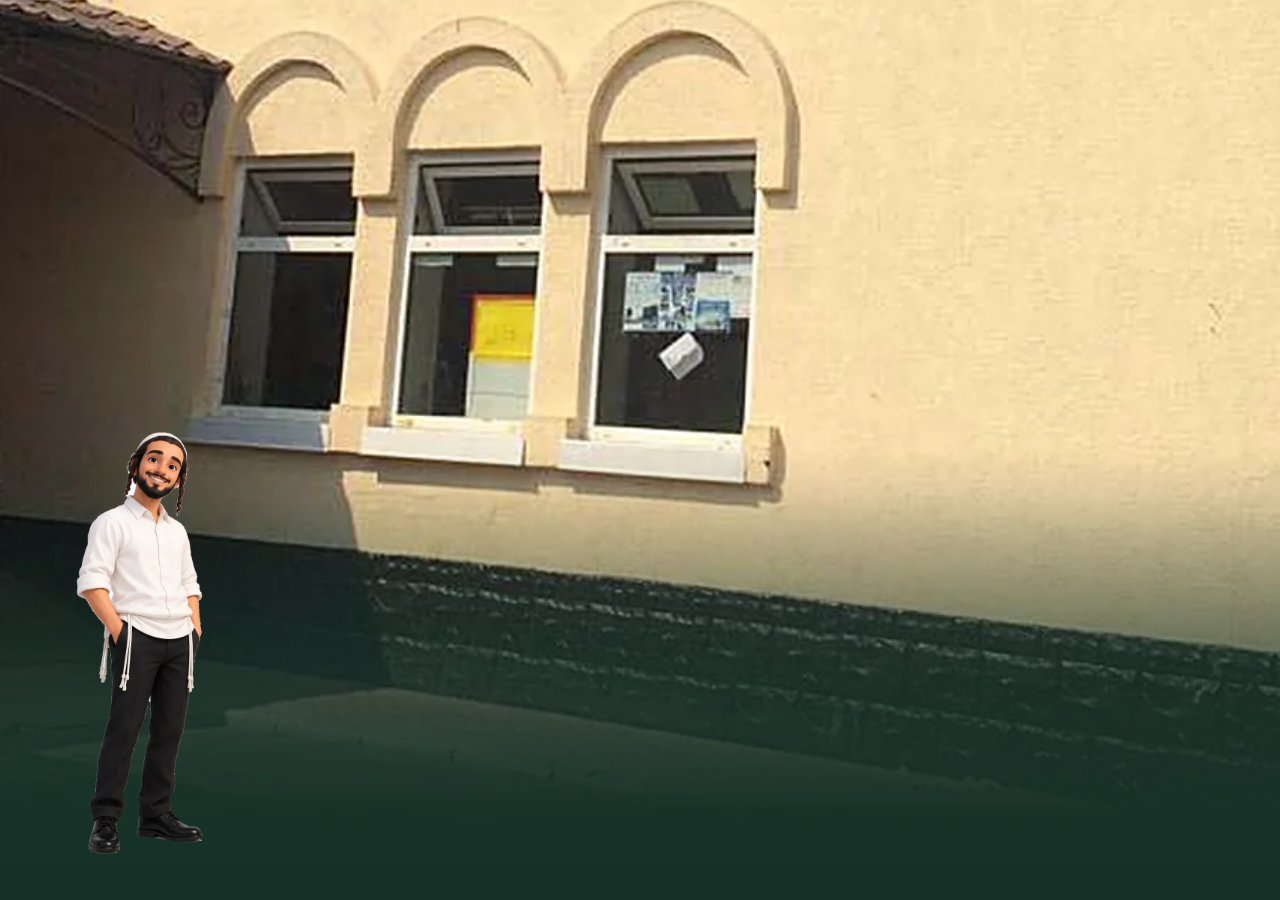
==== commit 8211a3b0: "Site construit depuis 1dd74da (main), identique à Cloudflare Pages (version a3aedffecb3a) Co-Authore" ====
--- a/index.html
+++ b/index.html
@@ -1,15 +1,20 @@
 <!doctype html>
-<html lang="fr" data-mode="auto" data-fond="vert" data-accent="vert">
+<html lang="en" data-mode="auto" data-fond="vert" data-accent="vert">
 <head>
   <meta charset="utf-8">
   <meta name="viewport" content="width=device-width, initial-scale=1, viewport-fit=cover">
-  <!-- Aucune ressource ne vient d'ailleurs que de ce site : rien ne quitte le téléphone.
+  <!-- Aucune ressource ne vient d'ailleurs que de ce site ; seule connexion sortante permise : api.adsbdb.com (route d'un vol, après accord).
        'unsafe-inline' pour les styles seulement : WebKit refuse sinon les styles
        internes de son propre lecteur audio. Un style ne charge rien hors du site. -->
   <meta http-equiv="Content-Security-Policy"
         content="default-src 'self'; img-src 'self' data:; media-src 'self' blob:; style-src 'self' 'unsafe-inline'; script-src 'self'; connect-src 'self' https://api.adsbdb.com; object-src 'none'; base-uri 'self'; form-action 'none'">
   <meta name="referrer" content="no-referrer">
   <title>MyHitbodedut</title>
+  <meta name="description" content="MyHitbodedut – daily hitbodedut: timed session, journal, Tikkun HaKlali, siddur, zmanim. התבודדות יומית. Hitbodedout quotidienne.">
+  <meta property="og:type" content="website">
+  <meta property="og:title" content="MyHitbodedut">
+  <meta property="og:description" content="MyHitbodedut – daily hitbodedut: timed session, journal, Tikkun HaKlali, siddur, zmanim. התבודדות יומית. Hitbodedout quotidienne.">
+  <meta property="og:image" content="https://myhitbodedut.pages.dev/icones/icon-512.png">
   <meta name="apple-mobile-web-app-capable" content="yes">
   <meta name="mobile-web-app-capable" content="yes">
   <meta name="apple-mobile-web-app-title" content="MyHitbodedut">
@@ -24,11 +29,10 @@
   <script type="module" src="js/app.js"></script>
 </head>
 <body>
-  <!-- L'écran d'ouverture (15/10) : le 'hassid devant le tziyoun de Rabbi Na'hman, une seconde
-       et demie, au démarrage seulement (app.js). Photo : façade du היכל הציון, fournie par
-       le porteur le 15/10 (retouchée par IA). -->
+  <!-- L'écran d'ouverture (15/10) : le 'hassid devant le היכל הציון de Rabbi Na'hman, une seconde
+       et demie, au démarrage seulement (app.js). Photo : la façade, fournie par le porteur le 15/11. -->
   <div id="ouverture" aria-hidden="true"><img class="fond" src="img/scene_ouverture_tombe.webp" alt=""><img class="hassid" src="img/char_debout.webp" alt=""></div>
   <div id="app"></div>
-  <noscript>MyHitbodedut</noscript>
+  <noscript>MyHitbodedut needs JavaScript. · MyHitbodedut a besoin de JavaScript. · ‏MyHitbodedut צריך JavaScript.</noscript>
 </body>
 </html>
--- a/palettes.css
+++ b/palettes.css
@@ -11,6 +11,7 @@
   --paper: #F4F7F2;
   --card: #FFFFFF;
   --line: #DCE7DF;
+  --nav-pastille: #DCE7DF;
   --white: #FFFFFF;
   --on-brand: #FFFFFF;
   --on-plate: #16775A;
@@ -20,8 +21,14 @@
   --day-exempt: #F3EEE2;
   --ring-week: #2E7DB3;
   --ring-streak: #B8780F;
+  --ring-week-text: #256A9A;
+  --ring-streak-text: #8A5A00;
   --ring-week-on-dark: #8CCBF2;
   --ring-streak-on-dark: #F0C46A;
+  --ring-week-on-plate: #2A74A6;
+  --ring-streak-on-plate: #8A5A00;
+  --on-plate-ink: #172B27;
+  --on-plate-muted: #5E706A;
   --warning-wash: rgba(198, 107, 45, 0.122);
   --lecture-nuit-fond: #000000;
   --lecture-nuit-texte: #F2F0EA;
@@ -35,6 +42,25 @@
   --icone-fond-bordeaux: #F8E1E5;
   --icone-fond-ambre: #FBEFD6;
   --icone-fond-turquoise: #D9F3F5;
+  --voile: rgba(0, 0, 0, 0.600);
+  --couv-vert: #1B7A5C;
+  --couv-vert-dos: #0F5440;
+  --couv-bleu: #2D5F9A;
+  --couv-bleu-dos: #1D4270;
+  --couv-clair: #EEF8F3;
+  --couv-clair-dos: #B9D9CB;
+  --couv-violet: #4B3F8F;
+  --couv-violet-dos: #33296B;
+  --couv-brun: #8A4B1F;
+  --couv-brun-dos: #5F3212;
+  --couv-parchemin: #EFE3C8;
+  --couv-parchemin-dos: #CDBB8F;
+  --couv-petrole: #1D4A57;
+  --couv-petrole-dos: #12333D;
+  --couv-menthe: #6AD1A7;
+  --couv-menthe-dos: #3FA57C;
+  --couv-encre-claire: #FFFFFF;
+  --couv-encre-sombre: #12241E;
 }
 @media (prefers-color-scheme: dark) {
 :root[data-mode="auto"] {
@@ -45,12 +71,15 @@
   --paper: #101A16;
   --card: #1A2B24;
   --line: #2C4239;
+  --nav-pastille: #2C4239;
   --on-brand: #0D1A15;
   --day-todo: #22382F;
   --day-exempt: #36322A;
   --warning-wash: rgba(232, 160, 98, 0.200);
   --ring-week: #6FB7E8;
   --ring-streak: #E8B45C;
+  --ring-week-text: #6FB7E8;
+  --ring-streak-text: #E8B45C;
   --danger: #F2B8B5;
   --boussole-or: #E0B84A;
 }
@@ -63,12 +92,15 @@
   --paper: #101A16;
   --card: #1A2B24;
   --line: #2C4239;
+  --nav-pastille: #2C4239;
   --on-brand: #0D1A15;
   --day-todo: #22382F;
   --day-exempt: #36322A;
   --warning-wash: rgba(232, 160, 98, 0.200);
   --ring-week: #6FB7E8;
   --ring-streak: #E8B45C;
+  --ring-week-text: #6FB7E8;
+  --ring-streak-text: #E8B45C;
   --danger: #F2B8B5;
   --boussole-or: #E0B84A;
 }
@@ -76,6 +108,7 @@
   --paper: #F5F5F5;
   --card: #FFFFFF;
   --line: #E2E2E2;
+  --undefined: #E2E2E2;
   --ink: #1C1C1E;
   --muted: #6B6B70;
   --day-todo: #EEEEEE;
@@ -85,6 +118,7 @@
   --paper: #121212;
   --card: #1E1E1E;
   --line: #333333;
+  --undefined: #333333;
   --ink: #EDEDED;
   --muted: #A3A3A3;
   --day-todo: #2A2A2A;
@@ -94,6 +128,7 @@
   --paper: #121212;
   --card: #1E1E1E;
   --line: #333333;
+  --undefined: #333333;
   --ink: #EDEDED;
   --muted: #A3A3A3;
   --day-todo: #2A2A2A;
@@ -102,8 +137,9 @@
   --paper: #F7F1E6;
   --card: #FFFCF6;
   --line: #E8DDCB;
+  --undefined: #E8DDCB;
   --ink: #2B241A;
-  --muted: #75695A;
+  --muted: #6E6253;
   --day-todo: #F0E8DA;
 }
 @media (prefers-color-scheme: dark) {
@@ -111,6 +147,7 @@
   --paper: #17130D;
   --card: #241E16;
   --line: #3A3125;
+  --undefined: #3A3125;
   --ink: #EFE7DA;
   --muted: #B3A792;
   --day-todo: #2E271D;
@@ -120,6 +157,7 @@
   --paper: #17130D;
   --card: #241E16;
   --line: #3A3125;
+  --undefined: #3A3125;
   --ink: #EFE7DA;
   --muted: #B3A792;
   --day-todo: #2E271D;
@@ -128,8 +166,9 @@
   --paper: #F1F5FA;
   --card: #FFFFFF;
   --line: #D9E2EE;
+  --undefined: #D9E2EE;
   --ink: #16233A;
-  --muted: #627187;
+  --muted: #5C6B80;
   --day-todo: #E8EEF6;
 }
 @media (prefers-color-scheme: dark) {
@@ -137,6 +176,7 @@
   --paper: #0F1621;
   --card: #18222F;
   --line: #2A3647;
+  --undefined: #2A3647;
   --ink: #E4EBF4;
   --muted: #9DABBD;
   --day-todo: #1F2B3B;
@@ -146,6 +186,7 @@
   --paper: #0F1621;
   --card: #18222F;
   --line: #2A3647;
+  --undefined: #2A3647;
   --ink: #E4EBF4;
   --muted: #9DABBD;
   --day-todo: #1F2B3B;
@@ -154,8 +195,9 @@
   --paper: #FAF2F3;
   --card: #FFFFFF;
   --line: #EEDCE0;
+  --undefined: #EEDCE0;
   --ink: #2E1A1E;
-  --muted: #80646A;
+  --muted: #775C62;
   --day-todo: #F5E8EA;
 }
 @media (prefers-color-scheme: dark) {
@@ -163,6 +205,7 @@
   --paper: #1A1113;
   --card: #261A1D;
   --line: #3D2A2F;
+  --undefined: #3D2A2F;
   --ink: #F2E6E8;
   --muted: #BAA0A6;
   --day-todo: #30222A;
@@ -172,6 +215,7 @@
   --paper: #1A1113;
   --card: #261A1D;
   --line: #3D2A2F;
+  --undefined: #3D2A2F;
   --ink: #F2E6E8;
   --muted: #BAA0A6;
   --day-todo: #30222A;
@@ -180,6 +224,7 @@
   --paper: #FFFFFF;
   --card: #FFFFFF;
   --line: #767676;
+  --undefined: #E6E6E6;
   --ink: #000000;
   --muted: #2B2B2B;
   --day-todo: #E6E6E6;
@@ -189,6 +234,7 @@
   --paper: #000000;
   --card: #0A0A0A;
   --line: #8C8C8C;
+  --undefined: #2A2A2A;
   --ink: #FFFFFF;
   --muted: #DADADA;
   --day-todo: #1C1C1C;
@@ -198,6 +244,7 @@
   --paper: #000000;
   --card: #0A0A0A;
   --line: #8C8C8C;
+  --undefined: #2A2A2A;
   --ink: #FFFFFF;
   --muted: #DADADA;
   --day-todo: #1C1C1C;
--- a/app.css
+++ b/app.css
@@ -33,7 +33,7 @@
 body {
   background: var(--paper);
   color: var(--ink);
-  font: 15px/1.4 -apple-system, BlinkMacSystemFont, "Segoe UI", Roboto, "Noto Sans Hebrew", "Arial Hebrew", sans-serif;
+  font: 15px/1.4 -apple-system, BlinkMacSystemFont, "Segoe UI", Roboto, "Noto Sans Hebrew", "Arial Hebrew", "Noto Sans Arabic", "Geeza Pro", Tahoma, sans-serif;
   -webkit-text-size-adjust: 100%;
   -webkit-tap-highlight-color: transparent;
   overscroll-behavior: none;
@@ -44,6 +44,10 @@
   -webkit-touch-callout: none;
 }
 input, textarea { -webkit-user-select: text; user-select: text; }
+/* L'arabe tunisien (17/11) : les polices arabes du système (Geeza Pro sur iPhone, Noto Sans Arabic sur
+   Android, Segoe UI ou Tahoma ailleurs), un peu plus d'interligne pour ses hampes. Le sens de droite à
+   gauche est celui de l'hébreu : les règles [dir="rtl"] valent pour les deux. */
+:root[lang|="ar"] body { font-family: -apple-system, BlinkMacSystemFont, "Geeza Pro", "Noto Sans Arabic", "Segoe UI", Roboto, Tahoma, "Noto Sans Hebrew", "Arial Hebrew", sans-serif; line-height: 1.5; }
 button { font: inherit; color: inherit; }
 
 #app { height: 100%; display: flex; flex-direction: column; }
@@ -185,21 +189,41 @@
 }
 
 .semaine { display: flex; margin-top: 16px; }
+/* La semaine en lanternes (14/11) : le nom du jour, sa lanterne posée sur l'horizon, son
+   numéro dessous. Les cases se touchent : leurs bouts d'horizon font une seule ligne. */
 .jour {
-  flex: 1; margin: 0 2px; padding: 8px 0; border-radius: 12px; background: var(--day-todo);
-  display: flex; flex-direction: column; align-items: center;
+  flex: 1; margin: 0; padding: 2px 0; border-radius: 12px; background: none;
+  display: flex; flex-direction: column; align-items: center; color: var(--ink);
 }
 .jour .nom { color: var(--muted); font-size: 11px; }
-.jour .marque-jour { margin-top: 0px; color: var(--ink); font-size: 16px; font-weight: 700; min-height: 22px; font-variant-numeric: tabular-nums; }
-.jour.avenir .marque-jour { color: var(--muted); }
-.jour.aujourdhui { box-shadow: inset 0 0 0 1.5px var(--brand); }
-.jour.fait { background: var(--day-done); }
-.jour.fait .nom, .jour.fait .marque-jour { color: var(--white); }
-/* Un jour fait se touche : sa durée remplace le ✓ (14/10). */
+.jour .marque-jour { margin-top: 1px; color: var(--ink); font-size: 14px; font-weight: 700; min-height: 20px; font-variant-numeric: tabular-nums; }
+.jour.avenir .marque-jour, .jour.exempte:not(.fait):not(.repos) .marque-jour { color: var(--muted); }
+.jour.aujourdhui .nom, .jour.aujourdhui .marque-jour { color: var(--brand); font-weight: 700; }
+/* Un jour fait se touche : sa durée remplace son numéro (14/10). */
 button.jour { font: inherit; border: 0; cursor: pointer; }
-.jour.montre-duree .marque-jour { font-size: 13px; white-space: nowrap; }
-.jour.exempte { background: var(--day-exempt); }
+.jour.montre-duree .marque-jour { font-size: 12px; white-space: nowrap; }
 .jour.repos .marque-jour { color: var(--brand); }
+.lanterne-pied {
+  --cadre: var(--muted); --verre: var(--day-todo);
+  position: relative; width: 100%; height: 38px; display: flex; align-items: flex-end; justify-content: center;
+}
+.lanterne-pied::after { content: ""; position: absolute; inset: auto 0 0; height: 2px; background: var(--line); }
+.lanterne { position: relative; z-index: 1; margin-bottom: 1px; overflow: visible; }
+.lanterne .anse { fill: none; stroke: var(--cadre); stroke-width: 1.8; stroke-linecap: round; }
+.lanterne .toit, .lanterne .socle { fill: var(--cadre); }
+.lanterne .verre { fill: var(--verre); stroke: var(--cadre); stroke-width: 1.8; }
+.lanterne .flamme { fill: #FFF6D8; }
+.lanterne .meche { fill: none; stroke: var(--brand); stroke-width: 1.6; stroke-linecap: round; }
+.lanterne .cire { fill: #F4EEDF; stroke: var(--muted); stroke-width: 1; }
+/* Allumée : les couleurs d'une lanterne, de jour comme de nuit, et sa lueur. */
+.lanterne-pied.allumee { --cadre: #C08A2E; --verre: #FFC75A; }
+.lanterne-pied.allumee .lanterne { filter: drop-shadow(0 0 6px rgba(255, 183, 67, .65)); }
+.lanterne-pied.aujourdhui { --cadre: var(--brand); }
+.lanterne-pied.aujourdhui .verre { stroke-width: 2.2; }
+.lanterne-pied.chabbat .flamme { fill: #FFC24D; }
+.lanterne-pied.chabbat .socle { fill: var(--brand); }
+.lanterne-pied.chabbat .lanterne { filter: drop-shadow(0 0 4px rgba(255, 194, 77, .6)); }
+.jour.avenir .lanterne, .jour.exempte:not(.fait):not(.repos) .lanterne { opacity: .5; }
 
 .texte-bouton {
   display: block; width: 100%; margin-top: 4px; padding: 12px; border: 0; background: none;
@@ -231,8 +255,6 @@
   mask: url(icones/ic_chevron.svg) center / contain no-repeat;
 }
 [dir="rtl"] .chevron { transform: scaleX(-1); }
-/* Ce que la version web ne sait pas encore faire : visible, mais inerte. */
-.a-venir { opacity: 0.45; pointer-events: none; }
 
 /* --- Interrupteur, curseur ------------------------------------------------------- */
 .interrupteur {
@@ -296,14 +318,11 @@
 .onglet[aria-current="page"] .icone { background: var(--line); }
 .onglet[data-onglet="aujourdhui"] { --icone: url(icones/ic_nav_today_off.svg); }
 .onglet[data-onglet="textes"] { --icone: url(icones/ic_nav_texts_off.svg); }
-.onglet[data-onglet="journal"] { --icone: url(icones/ic_nav_journal_off.svg); }
-.onglet[data-onglet="reglages"] { --icone: url(icones/ic_nav_settings_off.svg); }
-.onglet[data-onglet="zmanim"] { --icone: url(icones/ic_nav_zmanim_off.svg); }
+.onglet[data-onglet="chemin"] { --icone: url(icones/ic_nav_chemin_off.svg); }
 /* L'onglet actif : le dessin plein (ic_nav_*_on), comme sur Android. */
 .onglet[aria-current="page"][data-onglet="aujourdhui"] { --icone: url(icones/ic_nav_today_on.svg); }
 .onglet[aria-current="page"][data-onglet="textes"] { --icone: url(icones/ic_nav_texts_on.svg); }
-.onglet[aria-current="page"][data-onglet="journal"] { --icone: url(icones/ic_nav_journal_on.svg); }
-.onglet[aria-current="page"][data-onglet="reglages"] { --icone: url(icones/ic_nav_settings_on.svg); }
+.onglet[aria-current="page"][data-onglet="chemin"] { --icone: url(icones/ic_nav_chemin_on.svg); }
 
 /* Grand écran (tablette couchée, ordinateur) : les onglets passent en colonne
    sur le côté, au début de la ligne (à droite en hébreu), et l'accueil
@@ -477,6 +496,22 @@
   max-width: calc(100% - 32px); padding: 12px 16px; border-radius: 999px; z-index: 20;
   background: var(--ink); color: var(--paper); font-size: 14px; text-align: center;
 }
+
+/* --- La garde des données (13/11, audit du 12/11, FWEBCODE-01) ----------------------------
+   Le stockage refusé par le navigateur : un bandeau permanent, au-dessus de chaque écran.
+   Sur l'accueil, l'avis du moment (installer sur l'iPhone, importer, exporter) : une carte,
+   son texte, puis « Mes données » et « Plus tard » côte à côte. */
+.bandeau-stockage {
+  flex: none; margin: 0; padding: calc(6px + env(safe-area-inset-top, 0px)) 16px 6px;
+  background: #B3261E; color: #fff; font-size: 13px; line-height: 1.35; text-align: center;
+}
+.avis-donnees { padding: 12px 16px; border-color: color-mix(in srgb, var(--brand) 40%, var(--line)); }
+.avis-texte { margin: 0; font-size: 15px; line-height: 1.45; color: var(--ink); text-wrap: pretty; }
+.avis-actions { display: flex; align-items: center; gap: 8px; margin-top: 8px; }
+.avis-actions button { flex: 1 1 0; margin: 0; }
+.avis-actions .secondaire { min-height: 44px; padding: 10px 16px; font-size: 15px; }
+.avis-actions .texte-bouton { min-height: 44px; }
+.presentation-avis { color: var(--ink); font-weight: 600; }
 
 /* --- Tehilim (TehilimActivity, TehilimLectureActivity) --------------------------------- */
 .grille-psaumes { display: grid; grid-template-columns: repeat(5, 1fr); gap: 4px; margin-top: 8px; }
@@ -661,6 +696,13 @@
 .lecture-barre .lecture-nusah-bouton[aria-expanded="true"] { background: color-mix(in srgb, var(--on-brand) 20%, transparent); }
 .lecture-sep { flex: none; width: 1px; height: 22px; margin: 0 4px; background: var(--on-brand); opacity: 0.35; }
 .lecture-barre button:focus-visible, .lecture-pastille:focus-visible { outline: 2px solid var(--on-brand); outline-offset: -4px; }
+/* Le défilement automatique (16/11) : la commande compacte, aux couleurs de la barre. */
+.lecture-defil .lettres { min-width: 40px; font-size: 20px; }
+.lecture-defil .defil-niveau {
+  flex: none; min-width: 34px; text-align: center; font: 700 16px/1 -apple-system, BlinkMacSystemFont, "Segoe UI", Roboto, sans-serif;
+  font-variant-numeric: tabular-nums;
+}
+.lecture-barre .lecture-defiler svg path { fill: currentColor; }
 .lecture-nusah {
   margin-bottom: 8px; min-width: 200px; padding: 4px 0;
   background: var(--card); border: 1px solid var(--line); border-radius: 12px; overflow: hidden;
@@ -1189,7 +1231,7 @@
 .mois-tete .icone-bouton { width: 44px; height: 44px; }
 .ecouter, .jour-lien, .ligne-paliers, .lien-bouton, .puce-choix, .lecture-pastille, .interrupteur, .lecture-barre .icone-bouton { position: relative; }
 .ecouter::before, .jour-lien::before, .ligne-paliers::before, .lien-bouton::before, .puce-choix::before, .lecture-pastille::before, .lecture-barre .icone-bouton::before {
-  content: ""; position: absolute; inset: -8px 0;
+  content: ""; position: absolute; inset: -10px 0;
 }
 .interrupteur::before { content: ""; position: absolute; inset: -8px -4px; }
 /* Texte à 200 % (zoom du navigateur, audit du 16/10) : quatre onglets tiennent encore. */
@@ -1395,8 +1437,8 @@
 .para + .para { margin-top: 0.7em; }
 
 /* « J'ai besoin de ’hizouk » (19/10) */
-.hizouk-actions { display: flex; gap: 8px; margin-top: 12px; }
-.hizouk-actions button { flex: 1; }
+.hizouk-actions { display: flex; flex-wrap: wrap; gap: 8px; margin-top: 12px; }
+.hizouk-actions button { flex: 1 1 0; min-width: min-content; padding-inline: 10px; }
 .contenu.hizouk > .principal { width: 100%; margin-top: 8px; }
 .hizouk-garde { display: block; width: 100%; text-align: start; padding: 12px 4px; border: 0; background: none; color: var(--ink); font: inherit; font-size: 15px; cursor: pointer; }
 .hizouk-garde-texte { display: -webkit-box; -webkit-line-clamp: 3; -webkit-box-orient: vertical; overflow: hidden; }
@@ -1406,6 +1448,9 @@
 /* La source du jour (19/10) */
 .source-du-jour { padding: 12px 16px 10px; }
 .source-du-jour-texte { margin: 8px 0 4px; font-family: var(--police-texte); font-size: 19px; line-height: 1.6; color: var(--ink); text-align: start; }
+/* La traduction (13/11) : sous l'hébreu, plus discrète, comme celle du ’hizouk ; seule, à l'encre. */
+.source-du-jour-traduction { margin: 2px 0 4px; font-size: 15px; line-height: 1.5; color: var(--muted); text-align: start; }
+.source-du-jour-traduction.seule { margin-top: 8px; font-size: 17px; color: var(--ink); }
 .source-du-jour-ref { margin: 0; color: var(--muted); font-size: 13px; font-style: italic; }
 .source-du-jour-actions { display: flex; gap: 8px; margin-top: 10px; }
 
@@ -1646,6 +1691,8 @@
   font-size: calc(16px * var(--echelle, 1)); line-height: 1.6; margin: 4px 0 14px; }
 .lecture .traduction.seule { color: var(--ink); font-size: calc(18px * var(--echelle, 1)); margin-top: 10px; }
 .lecture .priere .traduction { margin: 8px 0 0; }
+/* Une consigne traduite (TEFILA-02) : petite et grise comme la consigne, seule ou sous l'hébreu. */
+.lecture .consigne .traduction { color: inherit; font-size: inherit; line-height: inherit; margin: 2px 0 0; }
 .ecran.lu.nuit .lecture .traduction:not(.seule) { color: var(--lecture-nuit-discret, #A3A8A5); }
 .chizuk-latin { font-family: Georgia, 'Times New Roman', serif; }
 .lecture-langues { font-weight: 700; }
@@ -1677,3 +1724,122 @@
 .feuille .message + .dedicace-choix { margin-top: 4px; }
 .feuille p.dedicace-legende { margin-top: 16px; margin-bottom: 6px; font-weight: 600; }
 .dedicace-erreur:not(:empty) { color: var(--brand); font-weight: 600; }
+
+/* --- Refonte du 13/11 : trois lieux, barre de départ, rayonnage, carnet ------------------- */
+/* Le panneau et la barre de départ s'empilent ; les onglets restent dessous (ou sur le côté). */
+.corps-onglets { flex: 1; min-width: 0; min-height: 0; display: flex; flex-direction: column; }
+
+/* En tête du Jour : la date hébraïque (le ciel) et la roue des réglages. */
+.jour-entete { display: flex; align-items: center; justify-content: space-between; gap: 8px; margin-bottom: 4px; }
+.puce-ciel {
+  display: flex; align-items: center; gap: 8px; min-height: 44px; padding: 0 14px; min-width: 0;
+  border: 1px solid var(--line); border-radius: 999px; background: var(--card); color: var(--ink); font-size: 14px; cursor: pointer;
+}
+.puce-ciel > span[lang] { overflow: hidden; text-overflow: ellipsis; white-space: nowrap; }
+.icone-ciel, .roue-reglages::before, .depart-regler::before {
+  content: ""; flex: none; display: block; background: currentColor;
+  -webkit-mask: var(--icone) center / contain no-repeat; mask: var(--icone) center / contain no-repeat;
+}
+.icone-ciel { width: 18px; height: 18px; color: var(--brand); --icone: url(icones/ic_ciel.svg); }
+.puce-ciel .chevron { flex: none; }
+.roue-reglages {
+  flex: none; width: 48px; height: 48px; display: grid; place-items: center; border: 0; border-radius: 50%;
+  background: none; color: var(--ink); cursor: pointer;
+}
+.roue-reglages::before { width: 24px; height: 24px; --icone: url(icones/ic_nav_settings_off.svg); }
+
+/* La barre de départ : le bouton, et sa flèche posée sur son bord de fin. */
+.depart { position: relative; flex: none; padding: 6px 16px 8px; background: var(--paper); }
+.depart .principal { margin-top: 0; padding-inline: 24px 68px; min-height: 56px; box-shadow: 0 3px 10px rgba(0, 0, 0, .18); }
+.depart-regler {
+  position: absolute; inset-block: 6px 8px; inset-inline-end: 16px; width: 60px; display: grid; place-items: center;
+  border: 0; border-inline-start: 1px solid color-mix(in srgb, var(--on-brand) 30%, transparent);
+  border-start-end-radius: 999px; border-end-end-radius: 999px; background: none; color: var(--on-brand); cursor: pointer;
+}
+.depart-regler::before { width: 24px; height: 24px; --icone: url(icones/ic_chevron_haut.svg); }
+.depart-regler:focus-visible, .roue-reglages:focus-visible, .puce-ciel:focus-visible, .couverture:focus-visible { outline: 2px solid var(--brand); outline-offset: 2px; }
+.depart-regler:focus-visible { outline-color: var(--on-brand); outline-offset: -6px; }
+@media (min-width: 900px) { .depart { display: flex; justify-content: center; } .depart .principal { max-width: 688px; } .depart-regler { inset-inline-end: calc(50% - 344px); } }
+@media (orientation: landscape) and (max-height: 500px) { .depart { padding-block: 4px 6px; } .depart .principal { min-height: 44px; padding-block: 8px; } .depart-regler { inset-block: 4px 6px; } }
+
+/* Le rayonnage des Livres : un titre, quatre couvertures de même largeur, la planche. */
+.rayon-titre { margin: 20px 0 0; font-size: 18px; font-weight: 700; color: var(--ink); }
+.rayon { display: grid; grid-template-columns: repeat(4, minmax(0, 1fr)); gap: 10px; margin-top: 10px; padding: 0 4px; }
+.couverture {
+  --plat: #1B7A5C; --dos: #0F5440; --encre: #FFFFFF;
+  display: flex; flex-direction: column; align-items: center; height: 124px; padding: 8px 4px; padding-inline-start: 10px;
+  border: 0; border-radius: 8px; background: var(--plat); color: var(--encre); cursor: pointer;
+  box-shadow: inset 6px 0 0 var(--dos); transition: transform 120ms ease-out;
+}
+[dir="rtl"] .couverture { box-shadow: inset -6px 0 0 var(--dos); }
+.couverture:active { transform: scale(.97); }
+.couv-titre { flex: 1; display: grid; place-items: center; font-family: "Frank Ruhl Libre", var(--police-texte); font-size: 19px; font-weight: 700; line-height: 1.15; text-align: center; overflow-wrap: anywhere; }
+.couv-nom { font-size: 11px; line-height: 1.2; text-align: center; display: -webkit-box; -webkit-line-clamp: 2; -webkit-box-orient: vertical; overflow: hidden; }
+.couv-bleu { --plat: #2D5F9A; --dos: #1D4270; }
+.couv-clair { --plat: #EEF8F3; --dos: #B9D9CB; --encre: #12241E; }
+.couv-violet { --plat: #4B3F8F; --dos: #33296B; }
+.couv-brun { --plat: #8A4B1F; --dos: #5F3212; }
+.couv-parchemin { --plat: #EFE3C8; --dos: #CDBB8F; --encre: #12241E; }
+.couv-petrole { --plat: #1D4A57; --dos: #12333D; }
+.couv-menthe { --plat: #6AD1A7; --dos: #3FA57C; --encre: #12241E; }
+.etagere { height: 6px; border-radius: 3px; background: var(--line); }
+.rayon-etat { margin: 6px 0 0; font-size: 13px; color: var(--muted); }
+.etagere + .rayon-etat { margin-top: 8px; }
+@media (prefers-reduced-motion: reduce) { .couverture { transition: none; } .couverture:active { transform: none; } }
+
+/* Le Chemin : trois chiffres, le mois en barres. */
+.chemin-chiffres { display: grid; grid-template-columns: repeat(3, minmax(0, 1fr)); gap: 8px; text-align: center; }
+.chemin-valeur { font-size: 20px; line-height: 1.2; font-weight: 700; color: var(--brand); font-variant-numeric: tabular-nums; overflow-wrap: anywhere; }
+.chemin-legende { font-size: 12px; color: var(--muted); }
+.chemin-mois { margin: 12px 0 0; font-size: 13px; color: var(--muted); }
+.carte-chemin .journal-graphique { margin-top: 8px; height: 64px; color: var(--brand); }
+
+/* La page du carnet, sous le bravo. */
+.carnet { margin-top: 20px; }
+.carnet-question { margin: 0; font-size: 17px; font-weight: 700; text-align: center; color: var(--ink); }
+.carnet-humeurs { gap: 8px; margin-top: 10px; }
+.carnet-humeurs .humeur { height: 56px; opacity: 1; border: 1px solid var(--line); border-radius: 16px; background: var(--card); }
+.carnet-humeurs .humeur[aria-pressed="true"] { border: 2px solid var(--brand); background: var(--mint); }
+.carnet-libelle { display: block; margin-top: 14px; font-size: 13px; color: var(--muted); text-align: start; }
+.carnet-champ, .carnet-prive { text-align: start; }
+.carnet-champ {
+  display: block; width: 100%; box-sizing: border-box; margin-top: 6px; min-height: 52px; padding: 12px 16px;
+  border: 1px solid var(--line); border-radius: 16px; background: var(--card); color: var(--ink); font: inherit; font-size: 16px;
+}
+textarea.carnet-champ { resize: none; line-height: 1.4; }
+.carnet-champ::placeholder { color: var(--muted); }
+.carnet-champ:focus-visible { outline: 2px solid var(--brand); outline-offset: 1px; }
+.carnet-prive { margin: 10px 0 0; font-size: 13px; color: var(--muted); }
+.bravo .carnet + .principal { margin-top: 16px; }
+/* Le carnet ouvert : la scène se réduit, le hassid continue de danser en tête de la page. */
+.bravo.carnet-ouvert .scene.danse { flex: none; min-height: 0; height: 132px; }
+.bravo.carnet-ouvert .bravo-titre { margin-top: 12px; font-size: 22px; }
+/* Téléphone couché : la scène à côté, le bravo, l'humeur et le bouton dans la colonne de fin,
+   pour que « Continuer » se voie sans faire défiler. */
+@media (orientation: landscape) and (max-height: 500px) {
+  .bravo .contenu { display: grid; grid-template-columns: minmax(0, 200px) minmax(0, 1fr); column-gap: 24px; align-content: start; padding-top: calc(12px + env(safe-area-inset-top)); }
+  .bravo .contenu > * { grid-column: 2; }
+  .bravo .scene.danse, .bravo.carnet-ouvert .scene.danse { grid-column: 1; grid-row: 1 / span 8; align-self: start; flex: none; min-height: 0; height: min(260px, calc(100vh - 40px)); }
+  .bravo-titre, .bravo.carnet-ouvert .bravo-titre { margin-top: 0; font-size: 24px; }
+  .carnet { margin-top: 8px; }
+  .carnet-humeurs .humeur { height: 44px; }
+  .bravo .principal, .bravo .carnet + .principal { margin-top: 8px; }
+}
+
+/* --- Le ciel du Jour (étape 3, 14/11 ; CielDuJour.kt) ---------------------------------- */
+/* La plaque devient une fenêtre sur le ciel du moment ; le hassid passe devant. */
+.plaque.avec-ciel { background: transparent; }
+.plaque .ciel { position: absolute; inset: 0; width: 100%; height: 100%; display: block; }
+.plaque img { position: relative; }
+/* Le haut du Jour prend un voile de la couleur du ciel, qui s'efface vers le bas et défile avec la page. */
+.ecran[data-ciel] .defile {
+  background: linear-gradient(to bottom, color-mix(in srgb, var(--ciel) 30%, transparent), transparent) top / 100% 420px no-repeat local;
+}
+.ecran[data-ciel="aube"] { --ciel: #E8A0B4; }
+.ecran[data-ciel="jour"] { --ciel: #6FB8EA; }
+.ecran[data-ciel="coucher"] { --ciel: #F08A5D; }
+.ecran[data-ciel="nuit"] { --ciel: #2C3E7A; }
+/* L'icône devant la date hébraïque suit la phase. */
+.puce-ciel[data-ciel="aube"] .icone-ciel { --icone: url(icones/ic_ciel_aube.svg); }
+.puce-ciel[data-ciel="jour"] .icone-ciel { --icone: url(icones/ic_ciel_jour.svg); }
+.puce-ciel[data-ciel="coucher"] .icone-ciel { --icone: url(icones/ic_ciel_coucher.svg); }
